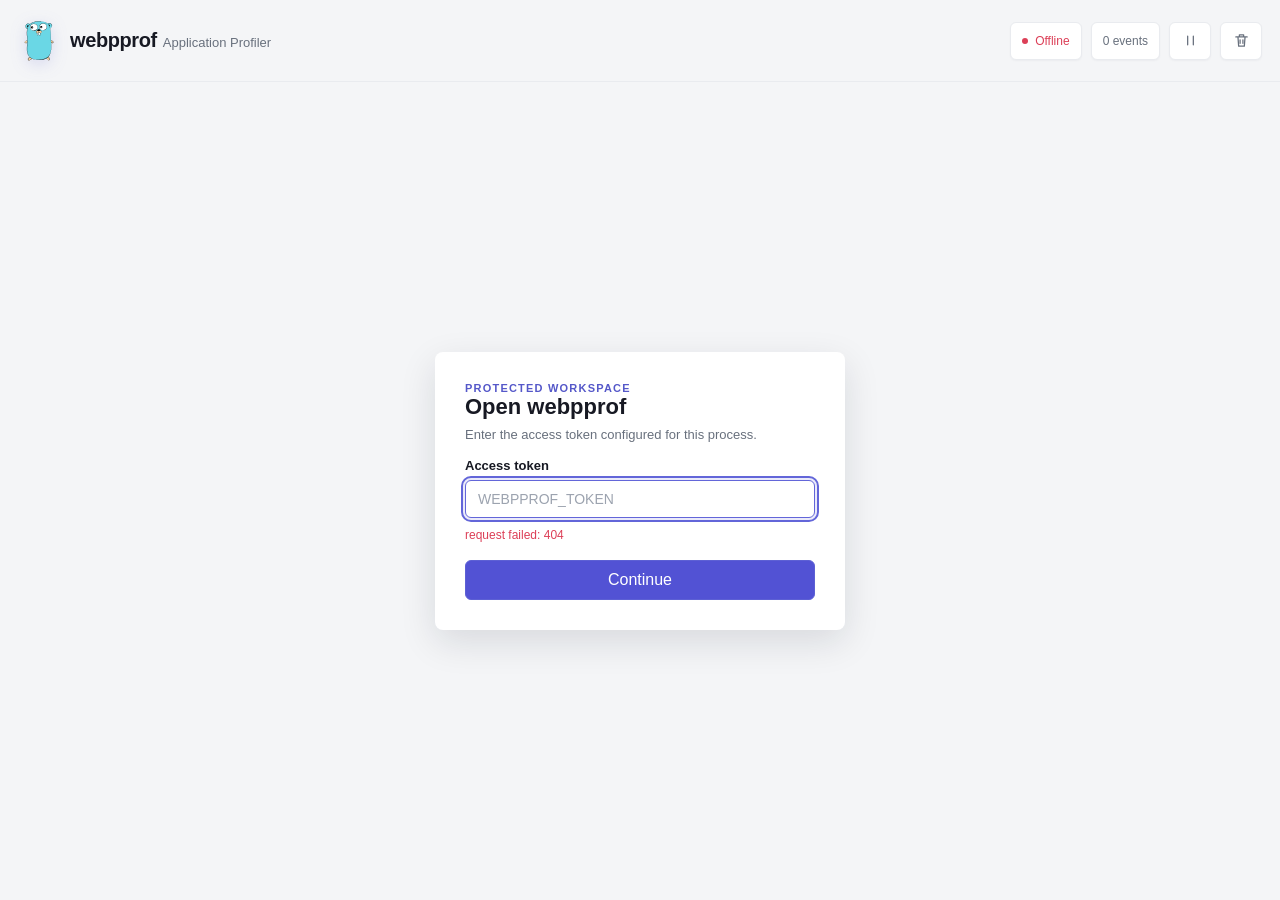
==== ui/index.html @ 7e7b3b64 "Release initial webpprof module" ====
<!doctype html>
<html lang="en">
<head>
  <meta charset="utf-8">
  <meta name="viewport" content="width=device-width, initial-scale=1">
  <meta name="color-scheme" content="light">
  <title>webpprof</title>
  <link rel="stylesheet" href="app.css">
  <link rel="stylesheet" href="theme.css">
  <link rel="stylesheet" href="details.css">
</head>
<body>
  <main class="shell">
    <header class="topbar">
      <div class="brand">
        <img class="brand-logo" src="logo.svg" alt="">
        <div><h1>webpprof</h1><p>Application Profiler</p></div>
      </div>
      <div class="status-group">
        <span id="socket-status" class="status offline" aria-live="polite">Offline</span>
        <span id="event-count" class="metric" aria-live="polite">0 events</span>
        <button id="pause" class="icon-button" type="button" title="Pause recording" aria-label="Pause recording"><svg viewBox="0 0 24 24" aria-hidden="true"><path d="M8 6v12M16 6v12"/></svg><span class="sr-only">Pause recording</span></button>
        <button id="clear" class="icon-button danger" type="button" title="Clear entries" aria-label="Clear entries"><svg viewBox="0 0 24 24" aria-hidden="true"><path d="M4 7h16M9 7V4h6v3M7 7l1 13h8l1-13M10 11v5M14 11v5"/></svg><span class="sr-only">Clear entries</span></button>
      </div>
    </header>
    <section id="login" class="login hidden">
      <form id="login-form" class="login-card">
        <div><p class="eyebrow">Protected workspace</p><h2>Open webpprof</h2><p class="login-copy">Enter the access token configured for this process.</p></div>
        <label for="token">Access token</label>
        <input id="token" type="password" autocomplete="current-password" placeholder="WEBPPROF_TOKEN" required>
        <p id="login-error" class="form-error"></p>
        <button class="button" type="submit">Continue</button>
      </form>
    </section>
    <section id="workspace" class="workspace hidden">
      <aside class="sidebar">
        <nav id="kinds" class="kind-nav" aria-label="Event types"></nav>
        <div class="sidebar-note"><strong>In-memory</strong><span>Events disappear when this process stops.</span></div>
      </aside>
      <section class="main-workspace">
        <section id="dashboard-screen" class="dashboard-screen"></section>
        <section id="index-screen" class="index-screen">
          <section class="list-panel telescope-list-card">
            <div class="card-toolbar toolbar">
              <h2 id="screen-title">Requests</h2>
              <div class="search-wrap"><span aria-hidden="true"></span><input id="search" type="search" aria-label="Search profiler events" placeholder="Search entries…"></div>
              <label id="method-filter"><span>Method</span><select id="method"><option value="">All</option><option value="GET">GET</option><option value="POST">POST</option><option value="PUT">PUT</option><option value="PATCH">PATCH</option><option value="DELETE">DELETE</option><option value="HEAD">HEAD</option><option value="OPTIONS">OPTIONS</option><option value="CONNECT">CONNECT</option><option value="TRACE">TRACE</option></select></label>
              <label id="level-filter" class="hidden"><span>Level</span><select id="level"><option value="">All</option><option value="trace">TRACE</option><option value="debug">DEBUG</option><option value="info">INFO</option><option value="warn">WARN</option><option value="error">ERROR</option><option value="dpanic">DPANIC</option><option value="panic">PANIC</option><option value="fatal">FATAL</option></select></label>
              <label id="duration-filter"><span>Duration</span><select id="duration"><option value="0">All</option><option value="1">≥ 1 ms</option><option value="10">≥ 10 ms</option><option value="100">≥ 100 ms</option><option value="500">≥ 500 ms</option></select></label>
            </div>
            <div class="list-heading"><span>Verb</span><span>Path</span><span>Status</span><span>Duration</span><span>Happened</span><span></span></div>
            <div id="events" class="events"></div>
            <div id="empty" class="empty">Waiting for matching events…</div>
          </section>
        </section>
        <section id="detail-screen" class="detail-screen hidden">
          <div class="preview-navigation"><button id="back" class="back-button" type="button"><span aria-hidden="true">←</span> Back to requests</button></div>
          <div id="detail" class="detail"><div class="detail-empty"><span class="empty-mark">⌁</span><strong>No event selected</strong></div></div>
        </section>
      </section>
    </section>
  </main>
  <script src="app.js" defer></script>
</body>
</html>
---- ui/app.css ----
*{box-sizing:border-box}html{min-width:320px}body{margin:0;min-height:100vh}button,input,select{font:inherit}.hidden{display:none!important}.sr-only{position:absolute;width:1px;height:1px;padding:0;margin:-1px;overflow:hidden;clip:rect(0,0,0,0);white-space:nowrap;border:0}.shell{min-height:100vh}.topbar{display:flex;align-items:center;justify-content:space-between;gap:24px}.brand,.status-group,.toolbar,.section-heading,.event-card header,.card-status{display:flex;align-items:center}.workspace{display:grid}.sidebar{min-width:0}.kind-nav{display:grid}.nav-item{display:grid;grid-template-columns:22px 1fr auto;align-items:center}.main-workspace,.list-panel,.detail,.event-main{min-width:0}.toolbar{justify-content:space-between}.search-wrap{position:relative}.search-wrap input{width:100%}.list-heading,.event-row{display:grid;grid-template-columns:70px minmax(0,1fr) 82px 100px 100px 24px;align-items:center}.event-row{width:100%;overflow:hidden;text-align:left}.event-title,.event-subtitle{display:block;overflow:hidden;text-overflow:ellipsis;white-space:nowrap}.facts{display:grid;grid-template-columns:180px minmax(0,1fr)}.facts dd{min-width:0;margin:0;overflow-wrap:anywhere}.table-wrap{max-width:100%;overflow-x:auto;overflow-y:hidden}.headers{width:100%;border-collapse:collapse}.card-tabs{display:flex;overflow-x:auto}.event-card header{justify-content:space-between}.card-facts{display:flex;flex-wrap:wrap}.timeline-row{display:grid;grid-template-columns:24px minmax(0,1fr) auto;width:100%;text-align:left}.timeline-copy strong,.timeline-copy small{display:block}.detail-empty{display:grid;place-items:center}.login{display:grid;place-items:center}.telescope-stack{display:grid;gap:26px}@media(max-width:900px){.workspace{grid-template-columns:1fr!important}.sidebar{display:none!important}.main-workspace{padding:20px!important}.topbar{padding-inline:16px!important}}@media(max-width:720px){.topbar{align-items:center}.status-group .metric{display:none}.main-workspace{padding:12px!important}.list-heading,.event-row{grid-template-columns:76px minmax(0,1fr) 112px 22px}.list-heading span:nth-child(4),.list-heading span:nth-child(5),.event-row>.duration,.event-row>.event-time{display:none}.toolbar{align-items:stretch;flex-direction:column}.search-wrap{max-width:none!important}.facts{grid-template-columns:112px minmax(0,1fr)}.card-tabs{padding-inline:4px}}
---- ui/theme.css ----
:root{color-scheme:light;--background:#f4f5f7;--surface:#ffffff;--surface-soft:#f3f4f6;--surface-hover:#f8fafc;--border:#e0e3e8;--border-soft:#e9ebef;--foreground:#171923;--muted:#68707d;--subtle:#9298a2;--accent:#6366d9;--accent-soft:#ededff;--green:#149766;--green-soft:#dcfce7;--amber:#b7791f;--amber-soft:#fef3c7;--red:#dc3f57;--red-soft:#ffe4e8;--blue:#3979d9;--code:#292d3e;--sidebar:220px}
body{background:var(--background);color:var(--foreground);font-family:Figtree,"SF Pro Text",Inter,"Helvetica Neue",Arial,sans-serif;font-size:16px;-webkit-font-smoothing:antialiased}.shell{background:var(--background)}button,input,select{color:inherit}.topbar{height:82px;padding:0 18px;border-bottom:1px solid var(--border-soft);background:var(--background);position:sticky;top:0;z-index:20}.brand{gap:10px}.brand-logo{display:block;width:42px;height:42px;filter:drop-shadow(0 4px 8px #4f52c82b)}.brand h1{margin:0;font-size:20px;font-weight:650;letter-spacing:-.02em}.brand p{display:inline;margin:0 0 0 6px;color:var(--muted);font-size:13px}.brand div{display:flex;align-items:baseline}.status-group{gap:9px}.status,.metric,.icon-button{height:38px;border:1px solid var(--border-soft);border-radius:6px;background:var(--surface);color:var(--muted);font-size:12px;box-shadow:0 1px 2px #1118270a}.status,.metric{display:inline-flex;align-items:center;padding:0 11px}.status:before{display:inline-block;width:6px;height:6px;margin-right:7px;border-radius:50%;background:currentColor;content:""}.status.online{color:var(--green)}.status.offline{color:var(--red)}.icon-button{display:grid;width:42px;place-items:center;padding:0;cursor:pointer;transition:background 120ms,color 120ms}.icon-button svg{width:17px;height:17px;fill:none;stroke:currentColor;stroke-width:1.8;stroke-linecap:round;stroke-linejoin:round}.icon-button:hover,.icon-button.active{background:#eceef2;color:var(--foreground)}.icon-button.danger:hover{background:var(--red-soft);color:var(--red)}.icon-button:focus-visible,.nav-item:focus-visible,.event-row:focus-visible,.card-tab:focus-visible,.timeline-row:focus-visible,.back-button:focus-visible,input:focus-visible,select:focus-visible{outline:2px solid var(--accent);outline-offset:2px}
.workspace{grid-template-columns:var(--sidebar) minmax(0,1fr);min-height:calc(100vh - 82px);padding:22px 16px 44px 14px}.sidebar{display:flex;flex-direction:column;padding:0 14px 0 0}.kind-nav{gap:4px}.nav-item{gap:10px;width:100%;min-height:42px;padding:8px 13px;border:0;border-radius:6px;background:transparent;color:var(--muted);font-size:15px;text-align:left;cursor:pointer;transition:background 100ms,color 100ms}.nav-item:hover{background:#ebecef;color:var(--foreground)}.nav-item.active{background:#e7e7ec;color:#5154c9}.nav-icon{width:19px;height:19px;fill:none;stroke:#9ba1ab;stroke-width:1.7;stroke-linecap:round;stroke-linejoin:round}.nav-item.active .nav-icon{stroke:#5f62d4}.nav-count{color:#9298a2;font:11px "SFMono-Regular",Consolas,monospace}.sidebar-note{display:grid;gap:4px;margin-top:auto;padding:12px;border:1px solid var(--border-soft);border-radius:6px;background:var(--surface);font-size:11px;box-shadow:0 1px 2px #1118270a}.sidebar-note strong{color:var(--foreground);font-weight:600}.sidebar-note span{color:var(--muted);line-height:1.5}.main-workspace{width:100%;padding:0}.telescope-list-card,.detail-section,.event-card{border:0;border-radius:7px;background:var(--surface);box-shadow:0 4px 6px -1px #11182712,0 2px 4px -2px #11182712;overflow:hidden}.card-toolbar{min-height:62px;padding:11px 18px;border-bottom:1px solid var(--border);background:var(--surface)}.toolbar{gap:13px}.toolbar h2{min-width:140px;margin:0;font-size:16px;font-weight:600}.search-wrap{width:min(330px,34vw);margin-left:auto}.search-wrap>span{position:absolute;top:50%;left:13px;width:12px;height:12px;border:1.5px solid var(--muted);border-radius:50%;transform:translateY(-55%)}.search-wrap>span:after{position:absolute;right:-4px;bottom:-3px;width:5px;height:1.5px;background:var(--muted);transform:rotate(45deg);content:""}.search-wrap input{padding-left:35px}input,select{height:38px;border:1px solid var(--border);border-radius:999px;background:#fff;padding:7px 12px;outline:0;font-size:14px;transition:border-color 120ms,box-shadow 120ms}input::placeholder{color:#9ca3af}input:focus,select:focus{border-color:var(--accent);box-shadow:0 0 0 3px #6366d922}.toolbar label{display:flex;align-items:center;gap:8px;color:var(--muted);font-size:13px}.toolbar select{min-width:92px;border-radius:6px;color:var(--foreground)}.list-panel{overflow:hidden}.list-heading{min-height:40px;padding:8px 20px;background:var(--surface-soft);color:#555d69;font-size:13px;font-weight:600}.event-row{min-height:58px;padding:8px 20px;border:0;border-top:1px solid var(--border-soft);background:var(--surface);color:var(--muted);cursor:pointer;font-size:14px;transition:background 100ms}.event-row:hover{background:var(--surface-hover)}.event-main{padding-right:12px}.event-title{color:var(--foreground);font-size:15px;font-weight:500}.event-subtitle{margin-top:3px;color:#8a919c;font:11px "SFMono-Regular",Consolas,monospace}.event-time{color:var(--muted);white-space:nowrap}.duration{color:#4f5661;white-space:nowrap}.row-arrow{display:grid;width:18px;height:18px;place-items:center;border-radius:50%;background:#dfe2e7;color:#818894;font-size:16px;line-height:1}.method{display:inline-flex;width:max-content;border-radius:4px;padding:3px 6px;background:#e5e7eb;color:#555d68;font:11px "SFMono-Regular",Consolas,monospace;font-weight:700;text-transform:uppercase}.method-post{background:#dbeafe;color:#3468bd}.method-put,.method-patch{background:#fef3c7;color:#9a651b}.method-delete{background:#ffe4e8;color:#c9344b}.state{display:inline-flex;width:max-content;border-radius:4px;padding:3px 7px;background:#e5e7eb;color:#555d68;font:12px "SFMono-Regular",Consolas,monospace;font-weight:700}.state.ok{background:var(--green-soft);color:#12815a}.state.error{background:var(--red-soft);color:#c9344b}.state.warning{background:var(--amber-soft);color:#9a651b}.empty{padding:60px 20px;border-top:1px solid var(--border-soft);color:var(--muted);font-size:14px;text-align:center}
.preview-navigation{margin:0 0 12px}.back-button{display:inline-flex;align-items:center;gap:7px;padding:5px 0;border:0;background:transparent;color:#5558c9;font-size:14px;cursor:pointer}.back-button:hover{color:#373aab}.detail-body{padding:0}.detail-section+.detail-section{margin-top:0}.section-heading{justify-content:space-between;min-height:60px;padding:14px 20px;border-bottom:1px solid var(--border);background:var(--surface)}.section-heading h3,.event-card h3{margin:0;font-size:16px;font-weight:600}.section-heading span{max-width:70%;overflow:hidden;color:#8a919c;font:11px "SFMono-Regular",Consolas,monospace;text-overflow:ellipsis;white-space:nowrap}.facts{gap:0;margin:0;padding:7px 0;background:var(--surface-soft);font-size:15px}.facts dt,.facts dd{padding:10px 20px}.facts dt{color:var(--muted)}.facts dd{color:var(--foreground)}.facts .method,.facts .state{vertical-align:middle}.card-tabs{gap:0;min-height:49px;padding:0 10px;border-bottom:1px solid var(--border);background:var(--surface)}.card-tab{min-height:49px;padding:10px 11px;border:0;border-bottom:2px solid transparent;background:transparent;color:#555d68;font-size:14px;cursor:pointer;white-space:nowrap}.card-tab:hover{color:var(--foreground)}.card-tab.active{border-bottom-color:var(--accent);color:#4f52c2}.card-tab span{color:inherit}.card-panel{min-height:96px;background:var(--code)}.card-panel>pre,.detail-section>pre{margin:0;overflow:auto;padding:20px;background:var(--code);color:#f2f3f5;font:13px/1.75 "SFMono-Regular",Consolas,monospace;white-space:pre-wrap;word-break:break-word}.card-panel>.table-wrap{background:var(--surface-soft)}.panel-empty{display:grid;min-height:96px;place-items:center;padding:24px;background:#f8f9fb;color:var(--muted);font-size:14px}.truncated-strip{padding:7px 20px;background:var(--amber-soft);color:#946118;font-size:12px}.headers th,.headers td{padding:11px 20px;border-bottom:1px solid var(--border-soft);font:13px "SFMono-Regular",Consolas,monospace;text-align:left;vertical-align:top}.headers tr:last-child th,.headers tr:last-child td{border-bottom:0}.headers th{width:30%;color:var(--muted);font-weight:500}.headers td{color:var(--foreground);overflow-wrap:anywhere}.event-cards{display:grid;background:var(--surface)}.event-card{border-radius:0;box-shadow:none}.event-card+.event-card{border-top:1px solid var(--border-soft)}.event-card header{gap:14px;padding:14px 20px;background:var(--surface)}.event-card h3{margin-top:4px;overflow-wrap:anywhere}.event-kind-label{color:#8a919c;font-size:11px;font-weight:700;letter-spacing:.08em;text-transform:uppercase}.card-status{gap:9px}.event-card>pre{margin:0;padding:18px 20px;background:var(--code);color:#f3f4f6;font:13px/1.7 "SFMono-Regular",Consolas,monospace;white-space:pre-wrap;word-break:break-word}.card-facts{gap:12px;padding:11px 20px;border-top:1px solid var(--border-soft);color:var(--muted);font-size:12px}.card-facts span{padding-right:12px;border-right:1px solid var(--border)}.card-facts span:last-child{border-right:0}.card-facts strong{margin-left:4px;color:var(--foreground);font-family:"SFMono-Regular",Consolas,monospace;font-weight:500}.compact-facts{margin:0;border:0;border-radius:0}.danger-block{margin:14px 20px;border:1px solid #f0a7b2;border-radius:5px;background:var(--red-soft);padding:12px;color:#bd2f45;font:12px/1.5 "SFMono-Regular",Consolas,monospace}.timeline{padding:4px 20px;background:var(--surface)}.timeline-row{gap:9px;min-height:60px;padding:9px 0;border:0;border-bottom:1px solid var(--border-soft);background:transparent;color:inherit;cursor:pointer}.timeline-row:last-child{border-bottom:0}.timeline-row:hover{background:#f8fafc}.timeline-rail{position:relative}.timeline-rail:after{position:absolute;top:21px;bottom:-30px;left:7px;width:1px;background:#d4d8df;content:""}.timeline-row:last-child .timeline-rail:after{display:none}.timeline-rail i{position:relative;z-index:1;display:block;width:15px;height:15px;border:4px solid var(--surface);border-radius:50%;background:var(--muted);box-shadow:0 0 0 1px #c8cdd5}.timeline-rail i[data-kind=request]{background:#7275dd}.timeline-rail i[data-kind=query]{background:#4a83dd}.timeline-rail i[data-kind=cache]{background:#24a673}.timeline-copy strong{font-size:14px;font-weight:550}.timeline-copy small{margin-top:4px;color:var(--muted);font:11px "SFMono-Regular",Consolas,monospace}.detail-empty{align-content:center;gap:8px;min-height:400px;padding:60px 20px;color:var(--muted);font-size:13px;text-align:center}.detail-empty strong{font-size:14px}.empty-mark{display:grid;width:36px;height:36px;place-items:center;border:1px solid var(--border);border-radius:6px;background:var(--surface);font-size:20px}
.sql code{font:inherit}.sql-keyword{color:#7bd88f;font-weight:650}.sql-string{color:#f5c875}.sql-number{color:#d7a6ff}.sql-identifier{color:#89c7ff}.sql-comment{color:#8a93a8;font-style:italic}.sql-operator{color:#f0f2f8}.query-tabs{align-items:center}.query-tabs>.card-tab{cursor:default}.copy-button{display:grid;width:36px;height:36px;margin-left:auto;place-items:center;align-self:center;border:0;border-radius:6px;background:transparent;color:#7478db;cursor:pointer}.copy-button:hover{background:#f0f1f5}.copy-button svg{width:18px;height:18px;fill:none;stroke:currentColor;stroke-width:1.7;stroke-linecap:round;stroke-linejoin:round}.copy-button span{display:none;font-size:11px}.copy-button.copied{display:flex;width:auto;gap:6px;padding:0 9px;background:#e8f8ef;color:#13835a}.copy-button.copied span{display:inline}.inline-link{padding:0;border:0;background:transparent;color:#5558c9;font:inherit;cursor:pointer}.inline-link:hover{text-decoration:underline}.login{min-height:calc(100vh - 82px);padding:24px}.login-card{display:grid;gap:16px;width:min(410px,100%);padding:30px;border-radius:8px;background:var(--surface);box-shadow:0 12px 36px #1118271f}.login-card h2{margin:0;font-size:22px}.eyebrow{margin:0;color:#5558c9;font-size:11px;font-weight:700;letter-spacing:.11em;text-transform:uppercase}.login-copy{margin:7px 0 0;color:var(--muted);font-size:13px}.login-card label{margin-bottom:-9px;color:var(--foreground);font-size:13px;font-weight:600}.login-card input{width:100%;border-radius:6px}.login-card>.button{width:100%;min-height:40px;border:1px solid #5d60d4;border-radius:6px;background:#5252d4;color:#fff;cursor:pointer}.form-error{min-height:16px;margin:-6px 0 0;color:var(--red);font-size:12px}@media(max-width:900px){.topbar{height:68px}.workspace{min-height:calc(100vh - 68px);padding:18px 12px}.brand p{display:none}}@media(max-width:720px){.status-group{gap:5px}.status,.icon-button{height:34px}.icon-button{width:36px}.toolbar label{justify-content:space-between}.toolbar h2{min-width:0}.search-wrap{width:100%;margin-left:0}.facts dt,.facts dd,.headers th,.headers td{padding-inline:14px}.card-tab{padding-inline:9px}.section-heading{padding-inline:14px}.brand h1{font-size:17px}.event-row,.list-heading{padding-inline:12px}.event-title{font-size:13px}.method{font-size:10px}}@media(prefers-reduced-motion:no-preference){.index-screen,.detail-screen{animation:screen-in 150ms ease-out both}@keyframes screen-in{from{opacity:.5;transform:translateY(2px)}to{opacity:1;transform:none}}}
---- ui/details.css ----
.inline-code {
  border-radius: 4px;
  background: #e7e9ee;
  padding: 3px 6px;
  color: #303642;
  font: 13px "SFMono-Regular", Consolas, monospace;
}

.tag-list {
  display: flex;
  flex-wrap: wrap;
  gap: 6px;
}

.tag-list span {
  border-radius: 4px;
  background: #e2e8ff;
  padding: 3px 7px;
  color: #4b50bd;
  font-size: 12px;
  font-weight: 600;
}

.value-truncated {
  align-self: center;
  margin-left: auto;
  border-radius: 999px;
  background: #fef3c7;
  padding: 4px 8px;
  color: #946118;
  font-size: 11px;
  text-transform: uppercase;
}

.sidebar {
  position: sticky;
  top: 104px;
  align-self: start;
  height: calc(100vh - 160px);
}

.workspace {
  width: min(100%, 1500px);
  margin-inline: auto;
}

.topbar {
  padding-inline: max(18px, calc((100vw - 1500px) / 2 + 18px));
}

.kind-nav {
  overflow-y: auto;
  padding-right: 2px;
  scrollbar-gutter: stable;
}

.nav-count {
  display: inline-flex;
  min-width: 24px;
  min-height: 20px;
  align-items: center;
  justify-content: center;
  border: 1px solid #d9dce2;
  border-radius: 999px;
  background: #e5e7eb;
  padding: 2px 7px;
  color: #59616d;
  font-size: 11px;
  font-weight: 650;
  line-height: 1;
}

.nav-count.empty {
  background: #f0f1f3;
  color: #a0a6af;
  font-weight: 550;
}

.nav-item.active .nav-count {
  border-color: #cfd0f2;
  background: #dfe0fa;
  color: #4f52bd;
}

.relation-list {
  background: #fff;
}

.relation-heading,
.relation-row {
  display: grid;
  grid-template-columns: minmax(0, 1fr) 112px 34px;
  align-items: center;
  gap: 14px;
}

.relation-heading.with-status,
.relation-list.with-status .relation-heading,
.relation-row.with-status {
  grid-template-columns: minmax(0, 1fr) 96px 112px 34px;
}

.relation-heading {
  min-height: 64px;
  padding: 10px 18px;
  border-bottom: 1px solid #dfe2e7;
  background: #f4f5f7;
}

.relation-heading > div {
  display: grid;
  gap: 3px;
}

.relation-heading strong {
  color: #363c47;
  font-size: 12px;
  font-weight: 650;
}

.relation-heading small {
  color: #858c97;
  font-size: 10px;
  line-height: 1.35;
}

.relation-heading-status,
.relation-heading-duration {
  text-align: right;
}

.relation-row {
  width: 100%;
  min-height: 62px;
  padding: 8px 18px;
  border: 0;
  border-bottom: 1px solid #e8eaee;
  background: #fff;
  color: inherit;
  text-align: left;
  cursor: pointer;
  transition: background 100ms;
}

.relation-row:last-child {
  border-bottom: 0;
}

.relation-row:hover {
  background: #f8f9fb;
}

.relation-row:focus-visible {
  position: relative;
  z-index: 1;
  outline: 2px solid #6366d9;
  outline-offset: -2px;
}

.entity-preview {
  display: grid;
  min-width: 0;
  gap: 4px;
}

.entity-preview code,
.entity-preview strong {
  display: block;
  overflow: hidden;
  color: #323842;
  font-size: 12px;
  font-weight: 540;
  line-height: 1.4;
  text-overflow: ellipsis;
  white-space: nowrap;
}

.entity-preview code {
  color: #b44371;
  font-family: "SFMono-Regular", Consolas, monospace;
}

.entity-preview small {
  overflow: hidden;
  color: #9399a3;
  font: 9px "SFMono-Regular", Consolas, monospace;
  text-overflow: ellipsis;
  white-space: nowrap;
}

pre code {
  font: inherit;
}

.json-key {
  color: #89c7ff;
}

.json-string {
  color: #9ee493;
}

.json-number {
  color: #d7a6ff;
}

.json-boolean {
  color: #f5c875;
  font-weight: 650;
}

.json-null {
  color: #f08c9d;
  font-style: italic;
}

.json-punctuation {
  color: #aab2c5;
}

.relation-result,
.relation-duration {
  justify-self: end;
}

.relation-duration {
  color: #68707d;
  font: 11px "SFMono-Regular", Consolas, monospace;
  white-space: nowrap;
}

.relation-action {
  display: grid;
  width: 24px;
  height: 24px;
  place-items: center;
  justify-self: end;
  border-radius: 50%;
  color: #b7bcc4;
  transition: background 100ms, color 100ms, transform 100ms;
}

.relation-action svg,
.entity-reference svg {
  width: 20px;
  height: 20px;
  fill: currentColor;
}

.relation-row:hover .relation-action {
  background: #e8e9fb;
  color: #5b5ecb;
  transform: translateX(1px);
}

.entity-reference {
  display: inline-grid;
  grid-template-columns: auto minmax(0, 1fr) 24px;
  min-width: min(420px, 100%);
  align-items: center;
  gap: 10px;
  padding: 7px 9px;
  border: 1px solid #dfe2e7;
  border-radius: 6px;
  background: #fff;
  color: #343a45;
  text-align: left;
  cursor: pointer;
  box-shadow: 0 1px 2px #11182708;
}

.entity-reference:hover {
  border-color: #c9caed;
  background: #f7f7fc;
}

.entity-reference > span:nth-child(2) {
  display: grid;
  min-width: 0;
  gap: 2px;
}

.entity-reference strong,
.entity-reference small {
  overflow: hidden;
  text-overflow: ellipsis;
  white-space: nowrap;
}

.entity-reference strong {
  color: #3d4350;
  font-size: 12px;
  font-weight: 570;
}

.entity-reference small {
  color: #8f96a0;
  font-size: 9px;
}

.entity-reference svg {
  color: #7073d5;
}

.entity-message-grid {
  display: grid;
  grid-template-columns: minmax(0, 1fr) minmax(0, 1fr);
  background: #f6f7f9;
}

.entity-message-grid > div {
  min-width: 0;
}

.entity-message-grid > div + div {
  border-left: 1px solid #e0e3e8;
}

.entity-message-grid > div > span {
  display: block;
  padding: 10px 15px;
  border-bottom: 1px solid #e0e3e8;
  background: #fff;
  color: #697180;
  font-size: 11px;
  font-weight: 600;
}

.entity-message-grid .card-panel,
.entity-message-grid .panel-empty {
  min-height: 150px;
}

.list-heading,
.event-row {
  grid-template-columns: 92px minmax(0, 1fr) 132px 100px 100px 24px;
  column-gap: 12px;
}

@media (max-width: 720px) {
  .list-heading,
  .event-row {
    grid-template-columns: 76px minmax(0, 1fr) 112px 22px;
    column-gap: 8px;
  }

  .relation-heading,
  .relation-row,
  .relation-heading.with-status,
  .relation-list.with-status .relation-heading,
  .relation-row.with-status {
    grid-template-columns: minmax(0, 1fr) 78px 28px;
    gap: 8px;
    padding-inline: 12px;
  }

  .relation-heading-status,
  .relation-result {
    display: none;
  }

  .entity-message-grid {
    grid-template-columns: 1fr;
  }

  .entity-message-grid > div + div {
    border-top: 1px solid #e0e3e8;
    border-left: 0;
  }
}

.dashboard-screen {
  min-width: 0;
}

.dashboard-heading {
  display: flex;
  min-height: 64px;
  align-items: center;
  justify-content: space-between;
  gap: 24px;
  margin-bottom: 14px;
  padding: 0 2px;
}

.dashboard-heading h2 {
  margin: 0 0 4px;
  color: #171923;
  font-size: 18px;
  font-weight: 600;
}

.dashboard-heading p {
  margin: 0;
  color: #7b828d;
  font-size: 13px;
}

.dashboard-window {
  display: grid;
  grid-template-columns: auto auto;
  align-items: center;
  column-gap: 8px;
  row-gap: 2px;
  color: #606773;
  font-size: 12px;
  text-align: right;
}

.dashboard-window strong {
  color: #303642;
  font-size: 12px;
  font-weight: 550;
}

.dashboard-window > span:last-child {
  grid-column: 1 / -1;
  color: #9298a2;
  font: 10px "SFMono-Regular", Consolas, monospace;
}

.live-pulse {
  width: 7px;
  height: 7px;
  border-radius: 50%;
  background: #17a36d;
  box-shadow: 0 0 0 4px #dcfce7;
}

.dashboard-metrics {
  display: grid;
  grid-template-columns: repeat(2, minmax(0, 1fr));
  gap: 12px;
  margin-bottom: 16px;
}

.dashboard-metric {
  display: grid;
  grid-template-columns: minmax(150px, 0.8fr) minmax(140px, 1.2fr);
  grid-template-rows: minmax(86px, 1fr) auto;
  min-width: 0;
  min-height: 124px;
  overflow: hidden;
  border: 0;
  border-radius: 7px;
  background: #fff;
  box-shadow: 0 4px 6px -1px #11182712, 0 2px 4px -2px #11182712;
}

.dashboard-metric > header {
  display: grid;
  grid-column: 1;
  grid-row: 1;
  align-content: center;
  gap: 6px;
  padding: 15px 8px 13px 17px;
}

.dashboard-metric > header > span {
  color: #697180;
  font-size: 12px;
  font-weight: 550;
}

.dashboard-metric > header > strong {
  color: #171923;
  font-size: 24px;
  font-weight: 600;
  letter-spacing: -0.025em;
  line-height: 1.1;
}

.dashboard-metric > footer {
  overflow: hidden;
  grid-column: 1 / -1;
  grid-row: 2;
  padding: 9px 17px;
  border-top: 1px solid #eef0f3;
  background: #fafbfc;
  color: #9298a2;
  font: 10px "SFMono-Regular", Consolas, monospace;
  text-overflow: ellipsis;
  white-space: nowrap;
}

.dashboard-metric-chart {
  display: grid;
  grid-column: 2;
  grid-row: 1;
  min-width: 0;
  align-items: center;
  justify-items: end;
  padding: 12px 17px 8px 4px;
}

.dashboard-metric-chart .sparkline {
  display: block;
  width: 100%;
  max-width: 180px;
  height: 68px;
  margin-left: auto;
}

.dashboard-charts {
  display: grid;
  grid-template-columns: repeat(2, minmax(0, 1fr));
  gap: 16px;
}

.mix-panel,
.queue-panel,
.slow-panel {
  grid-column: 1 / -1;
}

.dashboard-panel {
  min-width: 0;
  overflow: hidden;
  border: 0;
  border-radius: 7px;
  background: #fff;
  box-shadow: 0 4px 6px -1px #11182712, 0 2px 4px -2px #11182712;
}

.dashboard-panel > header {
  display: flex;
  min-height: 67px;
  align-items: center;
  justify-content: space-between;
  gap: 16px;
  padding: 12px 17px;
  border-bottom: 1px solid #e9ebef;
}

.dashboard-panel > header > div {
  display: grid;
  gap: 3px;
}

.dashboard-panel > header h3 {
  margin: 0;
  color: #252a34;
  font-size: 14px;
  font-weight: 600;
}

.dashboard-panel > header > div > span,
.dashboard-panel > header > small {
  color: #9298a2;
  font-size: 10px;
  font-weight: 400;
  white-space: nowrap;
}

.dashboard-panel > header > small {
  font-family: "SFMono-Regular", Consolas, monospace;
}

.mix-list {
  display: grid;
  grid-template-columns: repeat(2, minmax(0, 1fr));
  gap: 13px;
  align-content: center;
  padding: 17px 20px;
}

.mix-row {
  display: grid;
  grid-template-columns: 86px minmax(0, 1fr) 28px;
  align-items: center;
  gap: 10px;
  color: #697180;
  font-size: 11px;
}

.mix-row progress {
  width: 100%;
  height: 7px;
  overflow: hidden;
  border: 0;
  border-radius: 999px;
  background: #eceef2;
  appearance: none;
}

.mix-row progress::-webkit-progress-bar {
  border-radius: 999px;
  background: #eceef2;
}

.mix-row progress::-webkit-progress-value {
  border-radius: 999px;
  background: #7779cf;
}

.mix-row progress::-moz-progress-bar {
  border-radius: 999px;
  background: #7779cf;
}

.mix-row strong {
  color: #454c58;
  font: 11px "SFMono-Regular", Consolas, monospace;
  text-align: right;
}

.queue-overview {
  display: grid;
  grid-template-columns: repeat(4, minmax(0, 1fr));
  border-bottom: 1px solid #e9ebef;
  background: #fafbfc;
}

.queue-overview > div {
  display: grid;
  gap: 3px;
  padding: 13px 17px;
}

.queue-overview > div + div {
  border-left: 1px solid #e9ebef;
}

.queue-overview span {
  color: #9298a2;
  font-size: 10px;
}

.queue-overview strong {
  color: #343a45;
  font: 16px "SFMono-Regular", Consolas, monospace;
  font-weight: 600;
}

.queue-table {
  overflow-x: auto;
}

.queue-heading,
.queue-row {
  display: grid;
  grid-template-columns: minmax(170px, 1fr) 76px 76px 76px 88px 70px 92px;
  min-width: 720px;
  align-items: center;
  gap: 8px;
  padding: 0 17px;
}

.queue-heading {
  min-height: 34px;
  border-bottom: 1px solid #e9ebef;
  color: #9298a2;
  font-size: 9px;
  font-weight: 560;
  text-transform: uppercase;
}

.queue-heading span:not(:first-child) {
  text-align: right;
}

.queue-heading span:last-child {
  text-align: center;
}

.queue-row {
  min-height: 49px;
  border-bottom: 1px solid #eef0f3;
}

.queue-row:last-child {
  border-bottom: 0;
}

.queue-name {
  min-width: 0;
}

.queue-name strong,
.queue-name small {
  display: block;
  overflow: hidden;
  text-overflow: ellipsis;
  white-space: nowrap;
}

.queue-name strong {
  color: #343a45;
  font-size: 11px;
  font-weight: 580;
}

.queue-name small {
  margin-top: 3px;
  color: #9aa0a9;
  font: 9px "SFMono-Regular", Consolas, monospace;
}

.queue-row > b {
  color: #59616d;
  font: 10px "SFMono-Regular", Consolas, monospace;
  font-weight: 400;
  text-align: right;
}

.queue-row .queue-failed,
.queue-overview .queue-failed {
  color: #ba4a52;
}

.queue-state {
  justify-self: end;
  min-width: 72px;
  border: 1px solid transparent;
  border-radius: 999px;
  padding: 3px 7px;
  font-size: 9px;
  font-weight: 600;
  text-align: center;
}

.queue-state.healthy {
  border-color: #cfe4d7;
  background: #f0f8f3;
  color: #447459;
}

.queue-state.warning {
  border-color: #ead9af;
  background: #fff9e9;
  color: #8b6d24;
}

.queue-state.danger {
  border-color: #eccdd0;
  background: #fff3f3;
  color: #a7474f;
}

.queue-empty {
  min-height: 132px;
}

.slow-list {
  display: grid;
}

.slow-row {
  display: grid;
  grid-template-columns: 54px minmax(0, 1fr) auto 18px;
  min-height: 55px;
  align-items: center;
  gap: 9px;
  padding: 8px 15px;
  border: 0;
  border-bottom: 1px solid #eef0f3;
  background: #fff;
  text-align: left;
  cursor: pointer;
}

.slow-row:last-child {
  border-bottom: 0;
}

.slow-row:hover {
  background: #f8fafc;
}

.slow-kind {
  overflow: hidden;
  border-radius: 4px;
  background: #e9eaee;
  padding: 3px 5px;
  color: #59616d;
  font: 9px "SFMono-Regular", Consolas, monospace;
  text-align: center;
  text-overflow: ellipsis;
  text-transform: uppercase;
}

.slow-row > span:nth-child(2) {
  min-width: 0;
}

.slow-row > span:nth-child(2) strong,
.slow-row > span:nth-child(2) small {
  display: block;
  overflow: hidden;
  text-overflow: ellipsis;
  white-space: nowrap;
}

.slow-row > span:nth-child(2) strong {
  color: #343a45;
  font-size: 11px;
  font-weight: 560;
}

.slow-row > span:nth-child(2) small {
  margin-top: 3px;
  color: #9aa0a9;
  font-size: 9px;
}

.slow-row b {
  color: #59616d;
  font: 10px "SFMono-Regular", Consolas, monospace;
  white-space: nowrap;
}

.slow-row > i {
  color: #a5aab3;
  font-size: 16px;
  font-style: normal;
}

.dashboard-panel-empty {
  display: grid;
  min-height: 100px;
  place-items: center;
  color: #9298a2;
  font-size: 12px;
}

@media (max-width: 1120px) {
  .dashboard-charts {
    grid-template-columns: 1fr;
  }

  .mix-panel,
  .queue-panel,
  .slow-panel {
    grid-column: auto;
  }
}

@media (max-width: 820px) {
  .dashboard-metrics {
    grid-template-columns: 1fr;
  }
}

@media (max-width: 620px) {
  .dashboard-heading {
    align-items: flex-start;
    flex-direction: column;
  }

  .dashboard-window {
    text-align: left;
  }

  .dashboard-metric {
    grid-template-columns: minmax(140px, 0.9fr) minmax(140px, 1.1fr);
  }

  .queue-overview {
    grid-template-columns: repeat(2, minmax(0, 1fr));
  }

  .queue-overview > div:nth-child(3) {
    border-left: 0;
  }

  .queue-overview > div:nth-child(n + 3) {
    border-top: 1px solid #e9ebef;
  }

  .mix-list {
    grid-template-columns: 1fr;
  }
}
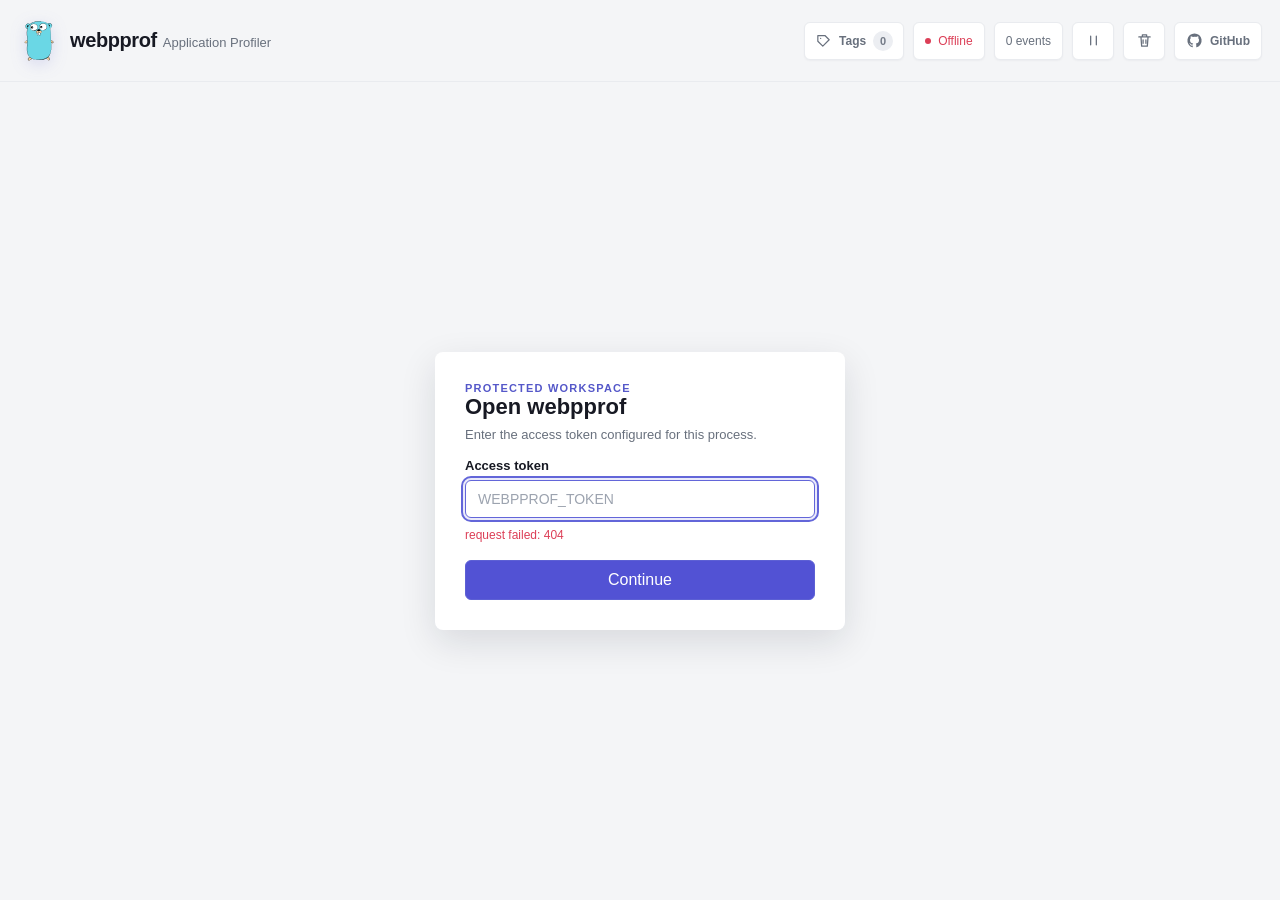
==== commit 68bc32e4: "feat: improve" ====
--- a/ui/index.html
+++ b/ui/index.html
@@ -17,10 +17,24 @@
         <div><h1>webpprof</h1><p>Application Profiler</p></div>
       </div>
       <div class="status-group">
+        <details id="tag-watcher" class="tag-watcher">
+          <summary><svg viewBox="0 0 24 24" aria-hidden="true"><path d="M4 5h10l6 6-9 9-7-7zM8 9h.01"/></svg><span>Tags</span><b id="tag-watch-count">0</b></summary>
+          <div class="tag-watch-popover">
+            <header><div><strong>Watch tags</strong><span>All selected tags must match</span></div><button id="tag-watch-clear" type="button">Clear</button></header>
+            <label class="tag-watch-search" for="tag-watch-search"><span aria-hidden="true"></span><input id="tag-watch-search" type="search" autocomplete="off" placeholder="Search tag name or value…" aria-label="Search tags"></label>
+            <div id="tag-watch-selected" class="tag-watch-selected"></div>
+            <div class="tag-watch-results-heading"><span>Matches</span><b id="tag-watch-results-count" aria-live="polite">0</b></div>
+            <div id="tag-watch-options" class="tag-watch-options"></div>
+          </div>
+        </details>
         <span id="socket-status" class="status offline" aria-live="polite">Offline</span>
         <span id="event-count" class="metric" aria-live="polite">0 events</span>
         <button id="pause" class="icon-button" type="button" title="Pause recording" aria-label="Pause recording"><svg viewBox="0 0 24 24" aria-hidden="true"><path d="M8 6v12M16 6v12"/></svg><span class="sr-only">Pause recording</span></button>
         <button id="clear" class="icon-button danger" type="button" title="Clear entries" aria-label="Clear entries"><svg viewBox="0 0 24 24" aria-hidden="true"><path d="M4 7h16M9 7V4h6v3M7 7l1 13h8l1-13M10 11v5M14 11v5"/></svg><span class="sr-only">Clear entries</span></button>
+        <a class="github-link" href="https://github.com/levskiy0/webpprof" target="_blank" rel="noopener noreferrer" title="Open webpprof on GitHub" aria-label="Open webpprof on GitHub">
+          <svg viewBox="0 0 24 24" aria-hidden="true"><path d="M12 2a10 10 0 0 0-3.16 19.49c.5.09.68-.22.68-.48v-1.87c-2.78.6-3.37-1.18-3.37-1.18-.45-1.16-1.11-1.47-1.11-1.47-.91-.62.07-.61.07-.61 1 .07 1.53 1.03 1.53 1.03.9 1.53 2.35 1.09 2.92.83.09-.65.35-1.09.64-1.34-2.22-.25-4.55-1.11-4.55-4.94 0-1.09.39-1.98 1.03-2.68-.1-.25-.45-1.27.1-2.64 0 0 .84-.27 2.75 1.02A9.58 9.58 0 0 1 12 6.82c.85 0 1.71.11 2.51.34 1.91-1.29 2.75-1.02 2.75-1.02.55 1.37.2 2.39.1 2.64.64.7 1.03 1.59 1.03 2.68 0 3.84-2.34 4.68-4.57 4.93.36.31.68.92.68 1.85v2.77c0 .27.18.58.69.48A10 10 0 0 0 12 2Z"/></svg>
+          <span>GitHub</span>
+        </a>
       </div>
     </header>
     <section id="login" class="login hidden">
@@ -45,10 +59,11 @@
               <h2 id="screen-title">Requests</h2>
               <div class="search-wrap"><span aria-hidden="true"></span><input id="search" type="search" aria-label="Search profiler events" placeholder="Search entries…"></div>
               <label id="method-filter"><span>Method</span><select id="method"><option value="">All</option><option value="GET">GET</option><option value="POST">POST</option><option value="PUT">PUT</option><option value="PATCH">PATCH</option><option value="DELETE">DELETE</option><option value="HEAD">HEAD</option><option value="OPTIONS">OPTIONS</option><option value="CONNECT">CONNECT</option><option value="TRACE">TRACE</option></select></label>
+              <label id="status-filter"><span>Status</span><select id="status"><option value="">All</option><option value="class:2">2xx</option><option value="class:3">3xx</option><option value="class:4">4xx</option><option value="class:5">5xx</option></select></label>
               <label id="level-filter" class="hidden"><span>Level</span><select id="level"><option value="">All</option><option value="trace">TRACE</option><option value="debug">DEBUG</option><option value="info">INFO</option><option value="warn">WARN</option><option value="error">ERROR</option><option value="dpanic">DPANIC</option><option value="panic">PANIC</option><option value="fatal">FATAL</option></select></label>
               <label id="duration-filter"><span>Duration</span><select id="duration"><option value="0">All</option><option value="1">≥ 1 ms</option><option value="10">≥ 10 ms</option><option value="100">≥ 100 ms</option><option value="500">≥ 500 ms</option></select></label>
             </div>
-            <div class="list-heading"><span>Verb</span><span>Path</span><span>Status</span><span>Duration</span><span>Happened</span><span></span></div>
+            <div id="list-heading" class="list-heading"><span>Method</span><span>Path</span><span>Status</span><span class="list-duration">Duration</span><span class="list-time">Happened</span><span></span></div>
             <div id="events" class="events"></div>
             <div id="empty" class="empty">Waiting for matching events…</div>
           </section>
--- a/ui/app.css
+++ b/ui/app.css
@@ -1 +1 @@
-*{box-sizing:border-box}html{min-width:320px}body{margin:0;min-height:100vh}button,input,select{font:inherit}.hidden{display:none!important}.sr-only{position:absolute;width:1px;height:1px;padding:0;margin:-1px;overflow:hidden;clip:rect(0,0,0,0);white-space:nowrap;border:0}.shell{min-height:100vh}.topbar{display:flex;align-items:center;justify-content:space-between;gap:24px}.brand,.status-group,.toolbar,.section-heading,.event-card header,.card-status{display:flex;align-items:center}.workspace{display:grid}.sidebar{min-width:0}.kind-nav{display:grid}.nav-item{display:grid;grid-template-columns:22px 1fr auto;align-items:center}.main-workspace,.list-panel,.detail,.event-main{min-width:0}.toolbar{justify-content:space-between}.search-wrap{position:relative}.search-wrap input{width:100%}.list-heading,.event-row{display:grid;grid-template-columns:70px minmax(0,1fr) 82px 100px 100px 24px;align-items:center}.event-row{width:100%;overflow:hidden;text-align:left}.event-title,.event-subtitle{display:block;overflow:hidden;text-overflow:ellipsis;white-space:nowrap}.facts{display:grid;grid-template-columns:180px minmax(0,1fr)}.facts dd{min-width:0;margin:0;overflow-wrap:anywhere}.table-wrap{max-width:100%;overflow-x:auto;overflow-y:hidden}.headers{width:100%;border-collapse:collapse}.card-tabs{display:flex;overflow-x:auto}.event-card header{justify-content:space-between}.card-facts{display:flex;flex-wrap:wrap}.timeline-row{display:grid;grid-template-columns:24px minmax(0,1fr) auto;width:100%;text-align:left}.timeline-copy strong,.timeline-copy small{display:block}.detail-empty{display:grid;place-items:center}.login{display:grid;place-items:center}.telescope-stack{display:grid;gap:26px}@media(max-width:900px){.workspace{grid-template-columns:1fr!important}.sidebar{display:none!important}.main-workspace{padding:20px!important}.topbar{padding-inline:16px!important}}@media(max-width:720px){.topbar{align-items:center}.status-group .metric{display:none}.main-workspace{padding:12px!important}.list-heading,.event-row{grid-template-columns:76px minmax(0,1fr) 112px 22px}.list-heading span:nth-child(4),.list-heading span:nth-child(5),.event-row>.duration,.event-row>.event-time{display:none}.toolbar{align-items:stretch;flex-direction:column}.search-wrap{max-width:none!important}.facts{grid-template-columns:112px minmax(0,1fr)}.card-tabs{padding-inline:4px}}
+*{box-sizing:border-box}html{min-width:320px}body{margin:0;min-height:100vh}button,input,select{font:inherit}.hidden{display:none!important}.sr-only{position:absolute;width:1px;height:1px;padding:0;margin:-1px;overflow:hidden;clip:rect(0,0,0,0);white-space:nowrap;border:0}.shell{min-height:100vh}.topbar{display:flex;align-items:center;justify-content:space-between;gap:24px}.brand,.status-group,.toolbar,.section-heading,.event-card header,.card-status{display:flex;align-items:center}.workspace{display:grid}.sidebar{min-width:0}.kind-nav{display:grid}.nav-item{display:grid;grid-template-columns:22px 1fr auto;align-items:center}.main-workspace,.list-panel,.detail,.event-main{min-width:0}.toolbar{justify-content:space-between}.search-wrap{position:relative}.search-wrap input{width:100%}.list-heading,.event-row{display:grid;grid-template-columns:70px minmax(0,1fr) 82px 100px 100px 24px;align-items:center}.event-row{width:100%;overflow:hidden;text-align:left}.event-title,.event-subtitle{display:block;overflow:hidden;text-overflow:ellipsis;white-space:nowrap}.facts{display:grid;grid-template-columns:180px minmax(0,1fr)}.facts dd{min-width:0;margin:0;overflow-wrap:anywhere}.table-wrap{max-width:100%;overflow-x:auto;overflow-y:hidden}.headers{width:100%;border-collapse:collapse}.card-tabs{display:flex;overflow-x:auto}.event-card header{justify-content:space-between}.card-facts{display:flex;flex-wrap:wrap}.timeline-row{display:grid;grid-template-columns:24px minmax(0,1fr) auto;width:100%;text-align:left}.timeline-copy strong,.timeline-copy small{display:block}.detail-empty{display:grid;place-items:center}.login{display:grid;place-items:center}.telescope-stack{display:grid;gap:26px}@media(max-width:900px){.workspace{grid-template-columns:1fr!important}.sidebar{display:none!important}.main-workspace{padding:20px!important}.topbar{padding-inline:16px!important}}@media(max-width:720px){.topbar{align-items:center}.status-group .metric{display:none}.main-workspace{padding:12px!important}.list-heading,.event-row{grid-template-columns:76px minmax(0,1fr) 112px 22px}.list-heading>.list-duration,.list-heading>.list-time,.event-row>.duration,.event-row>.event-time{display:none}.toolbar{align-items:stretch;flex-direction:column}.search-wrap{max-width:none!important}.facts{grid-template-columns:112px minmax(0,1fr)}.card-tabs{padding-inline:4px}}
--- a/ui/theme.css
+++ b/ui/theme.css
@@ -1,5 +1,5 @@
 :root{color-scheme:light;--background:#f4f5f7;--surface:#ffffff;--surface-soft:#f3f4f6;--surface-hover:#f8fafc;--border:#e0e3e8;--border-soft:#e9ebef;--foreground:#171923;--muted:#68707d;--subtle:#9298a2;--accent:#6366d9;--accent-soft:#ededff;--green:#149766;--green-soft:#dcfce7;--amber:#b7791f;--amber-soft:#fef3c7;--red:#dc3f57;--red-soft:#ffe4e8;--blue:#3979d9;--code:#292d3e;--sidebar:220px}
 body{background:var(--background);color:var(--foreground);font-family:Figtree,"SF Pro Text",Inter,"Helvetica Neue",Arial,sans-serif;font-size:16px;-webkit-font-smoothing:antialiased}.shell{background:var(--background)}button,input,select{color:inherit}.topbar{height:82px;padding:0 18px;border-bottom:1px solid var(--border-soft);background:var(--background);position:sticky;top:0;z-index:20}.brand{gap:10px}.brand-logo{display:block;width:42px;height:42px;filter:drop-shadow(0 4px 8px #4f52c82b)}.brand h1{margin:0;font-size:20px;font-weight:650;letter-spacing:-.02em}.brand p{display:inline;margin:0 0 0 6px;color:var(--muted);font-size:13px}.brand div{display:flex;align-items:baseline}.status-group{gap:9px}.status,.metric,.icon-button{height:38px;border:1px solid var(--border-soft);border-radius:6px;background:var(--surface);color:var(--muted);font-size:12px;box-shadow:0 1px 2px #1118270a}.status,.metric{display:inline-flex;align-items:center;padding:0 11px}.status:before{display:inline-block;width:6px;height:6px;margin-right:7px;border-radius:50%;background:currentColor;content:""}.status.online{color:var(--green)}.status.offline{color:var(--red)}.icon-button{display:grid;width:42px;place-items:center;padding:0;cursor:pointer;transition:background 120ms,color 120ms}.icon-button svg{width:17px;height:17px;fill:none;stroke:currentColor;stroke-width:1.8;stroke-linecap:round;stroke-linejoin:round}.icon-button:hover,.icon-button.active{background:#eceef2;color:var(--foreground)}.icon-button.danger:hover{background:var(--red-soft);color:var(--red)}.icon-button:focus-visible,.nav-item:focus-visible,.event-row:focus-visible,.card-tab:focus-visible,.timeline-row:focus-visible,.back-button:focus-visible,input:focus-visible,select:focus-visible{outline:2px solid var(--accent);outline-offset:2px}
-.workspace{grid-template-columns:var(--sidebar) minmax(0,1fr);min-height:calc(100vh - 82px);padding:22px 16px 44px 14px}.sidebar{display:flex;flex-direction:column;padding:0 14px 0 0}.kind-nav{gap:4px}.nav-item{gap:10px;width:100%;min-height:42px;padding:8px 13px;border:0;border-radius:6px;background:transparent;color:var(--muted);font-size:15px;text-align:left;cursor:pointer;transition:background 100ms,color 100ms}.nav-item:hover{background:#ebecef;color:var(--foreground)}.nav-item.active{background:#e7e7ec;color:#5154c9}.nav-icon{width:19px;height:19px;fill:none;stroke:#9ba1ab;stroke-width:1.7;stroke-linecap:round;stroke-linejoin:round}.nav-item.active .nav-icon{stroke:#5f62d4}.nav-count{color:#9298a2;font:11px "SFMono-Regular",Consolas,monospace}.sidebar-note{display:grid;gap:4px;margin-top:auto;padding:12px;border:1px solid var(--border-soft);border-radius:6px;background:var(--surface);font-size:11px;box-shadow:0 1px 2px #1118270a}.sidebar-note strong{color:var(--foreground);font-weight:600}.sidebar-note span{color:var(--muted);line-height:1.5}.main-workspace{width:100%;padding:0}.telescope-list-card,.detail-section,.event-card{border:0;border-radius:7px;background:var(--surface);box-shadow:0 4px 6px -1px #11182712,0 2px 4px -2px #11182712;overflow:hidden}.card-toolbar{min-height:62px;padding:11px 18px;border-bottom:1px solid var(--border);background:var(--surface)}.toolbar{gap:13px}.toolbar h2{min-width:140px;margin:0;font-size:16px;font-weight:600}.search-wrap{width:min(330px,34vw);margin-left:auto}.search-wrap>span{position:absolute;top:50%;left:13px;width:12px;height:12px;border:1.5px solid var(--muted);border-radius:50%;transform:translateY(-55%)}.search-wrap>span:after{position:absolute;right:-4px;bottom:-3px;width:5px;height:1.5px;background:var(--muted);transform:rotate(45deg);content:""}.search-wrap input{padding-left:35px}input,select{height:38px;border:1px solid var(--border);border-radius:999px;background:#fff;padding:7px 12px;outline:0;font-size:14px;transition:border-color 120ms,box-shadow 120ms}input::placeholder{color:#9ca3af}input:focus,select:focus{border-color:var(--accent);box-shadow:0 0 0 3px #6366d922}.toolbar label{display:flex;align-items:center;gap:8px;color:var(--muted);font-size:13px}.toolbar select{min-width:92px;border-radius:6px;color:var(--foreground)}.list-panel{overflow:hidden}.list-heading{min-height:40px;padding:8px 20px;background:var(--surface-soft);color:#555d69;font-size:13px;font-weight:600}.event-row{min-height:58px;padding:8px 20px;border:0;border-top:1px solid var(--border-soft);background:var(--surface);color:var(--muted);cursor:pointer;font-size:14px;transition:background 100ms}.event-row:hover{background:var(--surface-hover)}.event-main{padding-right:12px}.event-title{color:var(--foreground);font-size:15px;font-weight:500}.event-subtitle{margin-top:3px;color:#8a919c;font:11px "SFMono-Regular",Consolas,monospace}.event-time{color:var(--muted);white-space:nowrap}.duration{color:#4f5661;white-space:nowrap}.row-arrow{display:grid;width:18px;height:18px;place-items:center;border-radius:50%;background:#dfe2e7;color:#818894;font-size:16px;line-height:1}.method{display:inline-flex;width:max-content;border-radius:4px;padding:3px 6px;background:#e5e7eb;color:#555d68;font:11px "SFMono-Regular",Consolas,monospace;font-weight:700;text-transform:uppercase}.method-post{background:#dbeafe;color:#3468bd}.method-put,.method-patch{background:#fef3c7;color:#9a651b}.method-delete{background:#ffe4e8;color:#c9344b}.state{display:inline-flex;width:max-content;border-radius:4px;padding:3px 7px;background:#e5e7eb;color:#555d68;font:12px "SFMono-Regular",Consolas,monospace;font-weight:700}.state.ok{background:var(--green-soft);color:#12815a}.state.error{background:var(--red-soft);color:#c9344b}.state.warning{background:var(--amber-soft);color:#9a651b}.empty{padding:60px 20px;border-top:1px solid var(--border-soft);color:var(--muted);font-size:14px;text-align:center}
+.workspace{grid-template-columns:var(--sidebar) minmax(0,1fr);min-height:calc(100vh - 82px);padding:22px 16px 44px 14px}.sidebar{display:flex;flex-direction:column;padding:0 14px 0 0}.kind-nav{gap:4px}.nav-item{gap:10px;width:100%;min-height:42px;padding:8px 13px;border:0;border-radius:6px;background:transparent;color:var(--muted);font-size:15px;text-align:left;cursor:pointer;transition:background 100ms,color 100ms}.nav-item:hover{background:#ebecef;color:var(--foreground)}.nav-item.active{background:#e7e7ec;color:#5154c9}.nav-icon{width:19px;height:19px;fill:none;stroke:#9ba1ab;stroke-width:1.7;stroke-linecap:round;stroke-linejoin:round}.nav-item.active .nav-icon{stroke:#5f62d4}.nav-count{color:#9298a2;font:11px "SFMono-Regular",Consolas,monospace}.sidebar-note{display:grid;gap:4px;margin-top:auto;padding:12px;border:1px solid var(--border-soft);border-radius:6px;background:var(--surface);font-size:11px;box-shadow:0 1px 2px #1118270a}.sidebar-note strong{color:var(--foreground);font-weight:600}.sidebar-note span{color:var(--muted);line-height:1.5}.main-workspace{width:100%;padding:0}.telescope-list-card,.detail-section,.event-card{border:0;border-radius:7px;background:var(--surface);box-shadow:0 4px 6px -1px #11182712,0 2px 4px -2px #11182712;overflow:hidden}.card-toolbar{min-height:62px;padding:11px 18px;border-bottom:1px solid var(--border);background:var(--surface)}.toolbar{gap:13px}.toolbar h2{min-width:140px;margin:0;font-size:16px;font-weight:600}.search-wrap{width:min(330px,34vw);margin-left:auto}.search-wrap>span{position:absolute;top:50%;left:13px;width:12px;height:12px;border:1.5px solid var(--muted);border-radius:50%;transform:translateY(-55%)}.search-wrap>span:after{position:absolute;right:-4px;bottom:-3px;width:5px;height:1.5px;background:var(--muted);transform:rotate(45deg);content:""}.search-wrap input{padding-left:35px}input,select{height:38px;border:1px solid var(--border);border-radius:999px;background:#fff;padding:7px 12px;outline:0;font-size:14px;transition:border-color 120ms,box-shadow 120ms}input::placeholder{color:#9ca3af}input:focus,select:focus{border-color:var(--accent);box-shadow:0 0 0 3px #6366d922}.toolbar label{display:flex;align-items:center;gap:8px;color:var(--muted);font-size:13px}.toolbar select{min-width:92px;border-radius:6px;color:var(--foreground)}.list-panel{overflow:hidden}.list-heading{min-height:40px;padding:8px 20px;background:var(--surface-soft);color:#555d69;font-size:13px;font-weight:600}.event-row{min-height:58px;padding:8px 20px;border:0;border-top:1px solid var(--border-soft);background:var(--surface);color:var(--muted);cursor:pointer;font-size:14px;transition:background 100ms}.event-row:hover{background:var(--surface-hover)}.event-main{padding-right:12px}.event-title{color:var(--foreground);font-size:15px;font-weight:500}.event-subtitle{margin-top:3px;color:#8a919c;font:11px "SFMono-Regular",Consolas,monospace}.event-time{color:var(--muted);white-space:nowrap}.duration{color:#4f5661;white-space:nowrap}.method{display:inline-flex;width:max-content;border-radius:4px;padding:3px 6px;background:#e5e7eb;color:#555d68;font:11px "SFMono-Regular",Consolas,monospace;font-weight:700;text-transform:uppercase}.method-post{background:#dbeafe;color:#3468bd}.method-put,.method-patch{background:#fef3c7;color:#9a651b}.method-delete{background:#ffe4e8;color:#c9344b}.state{display:inline-flex;width:max-content;border-radius:4px;padding:3px 7px;background:#e5e7eb;color:#555d68;font:12px "SFMono-Regular",Consolas,monospace;font-weight:700}.state.ok{background:var(--green-soft);color:#12815a}.state.error{background:var(--red-soft);color:#c9344b}.state.warning{background:var(--amber-soft);color:#9a651b}.empty{padding:60px 20px;border-top:1px solid var(--border-soft);color:var(--muted);font-size:14px;text-align:center}
 .preview-navigation{margin:0 0 12px}.back-button{display:inline-flex;align-items:center;gap:7px;padding:5px 0;border:0;background:transparent;color:#5558c9;font-size:14px;cursor:pointer}.back-button:hover{color:#373aab}.detail-body{padding:0}.detail-section+.detail-section{margin-top:0}.section-heading{justify-content:space-between;min-height:60px;padding:14px 20px;border-bottom:1px solid var(--border);background:var(--surface)}.section-heading h3,.event-card h3{margin:0;font-size:16px;font-weight:600}.section-heading span{max-width:70%;overflow:hidden;color:#8a919c;font:11px "SFMono-Regular",Consolas,monospace;text-overflow:ellipsis;white-space:nowrap}.facts{gap:0;margin:0;padding:7px 0;background:var(--surface-soft);font-size:15px}.facts dt,.facts dd{padding:10px 20px}.facts dt{color:var(--muted)}.facts dd{color:var(--foreground)}.facts .method,.facts .state{vertical-align:middle}.card-tabs{gap:0;min-height:49px;padding:0 10px;border-bottom:1px solid var(--border);background:var(--surface)}.card-tab{min-height:49px;padding:10px 11px;border:0;border-bottom:2px solid transparent;background:transparent;color:#555d68;font-size:14px;cursor:pointer;white-space:nowrap}.card-tab:hover{color:var(--foreground)}.card-tab.active{border-bottom-color:var(--accent);color:#4f52c2}.card-tab span{color:inherit}.card-panel{min-height:96px;background:var(--code)}.card-panel>pre,.detail-section>pre{margin:0;overflow:auto;padding:20px;background:var(--code);color:#f2f3f5;font:13px/1.75 "SFMono-Regular",Consolas,monospace;white-space:pre-wrap;word-break:break-word}.card-panel>.table-wrap{background:var(--surface-soft)}.panel-empty{display:grid;min-height:96px;place-items:center;padding:24px;background:#f8f9fb;color:var(--muted);font-size:14px}.truncated-strip{padding:7px 20px;background:var(--amber-soft);color:#946118;font-size:12px}.headers th,.headers td{padding:11px 20px;border-bottom:1px solid var(--border-soft);font:13px "SFMono-Regular",Consolas,monospace;text-align:left;vertical-align:top}.headers tr:last-child th,.headers tr:last-child td{border-bottom:0}.headers th{width:30%;color:var(--muted);font-weight:500}.headers td{color:var(--foreground);overflow-wrap:anywhere}.event-cards{display:grid;background:var(--surface)}.event-card{border-radius:0;box-shadow:none}.event-card+.event-card{border-top:1px solid var(--border-soft)}.event-card header{gap:14px;padding:14px 20px;background:var(--surface)}.event-card h3{margin-top:4px;overflow-wrap:anywhere}.event-kind-label{color:#8a919c;font-size:11px;font-weight:700;letter-spacing:.08em;text-transform:uppercase}.card-status{gap:9px}.event-card>pre{margin:0;padding:18px 20px;background:var(--code);color:#f3f4f6;font:13px/1.7 "SFMono-Regular",Consolas,monospace;white-space:pre-wrap;word-break:break-word}.card-facts{gap:12px;padding:11px 20px;border-top:1px solid var(--border-soft);color:var(--muted);font-size:12px}.card-facts span{padding-right:12px;border-right:1px solid var(--border)}.card-facts span:last-child{border-right:0}.card-facts strong{margin-left:4px;color:var(--foreground);font-family:"SFMono-Regular",Consolas,monospace;font-weight:500}.compact-facts{margin:0;border:0;border-radius:0}.danger-block{margin:14px 20px;border:1px solid #f0a7b2;border-radius:5px;background:var(--red-soft);padding:12px;color:#bd2f45;font:12px/1.5 "SFMono-Regular",Consolas,monospace}.timeline{padding:4px 20px;background:var(--surface)}.timeline-row{gap:9px;min-height:60px;padding:9px 0;border:0;border-bottom:1px solid var(--border-soft);background:transparent;color:inherit;cursor:pointer}.timeline-row:last-child{border-bottom:0}.timeline-row:hover{background:#f8fafc}.timeline-rail{position:relative}.timeline-rail:after{position:absolute;top:21px;bottom:-30px;left:7px;width:1px;background:#d4d8df;content:""}.timeline-row:last-child .timeline-rail:after{display:none}.timeline-rail i{position:relative;z-index:1;display:block;width:15px;height:15px;border:4px solid var(--surface);border-radius:50%;background:var(--muted);box-shadow:0 0 0 1px #c8cdd5}.timeline-rail i[data-kind=request]{background:#7275dd}.timeline-rail i[data-kind=query]{background:#4a83dd}.timeline-rail i[data-kind=cache]{background:#24a673}.timeline-copy strong{font-size:14px;font-weight:550}.timeline-copy small{margin-top:4px;color:var(--muted);font:11px "SFMono-Regular",Consolas,monospace}.detail-empty{align-content:center;gap:8px;min-height:400px;padding:60px 20px;color:var(--muted);font-size:13px;text-align:center}.detail-empty strong{font-size:14px}.empty-mark{display:grid;width:36px;height:36px;place-items:center;border:1px solid var(--border);border-radius:6px;background:var(--surface);font-size:20px}
 .sql code{font:inherit}.sql-keyword{color:#7bd88f;font-weight:650}.sql-string{color:#f5c875}.sql-number{color:#d7a6ff}.sql-identifier{color:#89c7ff}.sql-comment{color:#8a93a8;font-style:italic}.sql-operator{color:#f0f2f8}.query-tabs{align-items:center}.query-tabs>.card-tab{cursor:default}.copy-button{display:grid;width:36px;height:36px;margin-left:auto;place-items:center;align-self:center;border:0;border-radius:6px;background:transparent;color:#7478db;cursor:pointer}.copy-button:hover{background:#f0f1f5}.copy-button svg{width:18px;height:18px;fill:none;stroke:currentColor;stroke-width:1.7;stroke-linecap:round;stroke-linejoin:round}.copy-button span{display:none;font-size:11px}.copy-button.copied{display:flex;width:auto;gap:6px;padding:0 9px;background:#e8f8ef;color:#13835a}.copy-button.copied span{display:inline}.inline-link{padding:0;border:0;background:transparent;color:#5558c9;font:inherit;cursor:pointer}.inline-link:hover{text-decoration:underline}.login{min-height:calc(100vh - 82px);padding:24px}.login-card{display:grid;gap:16px;width:min(410px,100%);padding:30px;border-radius:8px;background:var(--surface);box-shadow:0 12px 36px #1118271f}.login-card h2{margin:0;font-size:22px}.eyebrow{margin:0;color:#5558c9;font-size:11px;font-weight:700;letter-spacing:.11em;text-transform:uppercase}.login-copy{margin:7px 0 0;color:var(--muted);font-size:13px}.login-card label{margin-bottom:-9px;color:var(--foreground);font-size:13px;font-weight:600}.login-card input{width:100%;border-radius:6px}.login-card>.button{width:100%;min-height:40px;border:1px solid #5d60d4;border-radius:6px;background:#5252d4;color:#fff;cursor:pointer}.form-error{min-height:16px;margin:-6px 0 0;color:var(--red);font-size:12px}@media(max-width:900px){.topbar{height:68px}.workspace{min-height:calc(100vh - 68px);padding:18px 12px}.brand p{display:none}}@media(max-width:720px){.status-group{gap:5px}.status,.icon-button{height:34px}.icon-button{width:36px}.toolbar label{justify-content:space-between}.toolbar h2{min-width:0}.search-wrap{width:100%;margin-left:0}.facts dt,.facts dd,.headers th,.headers td{padding-inline:14px}.card-tab{padding-inline:9px}.section-heading{padding-inline:14px}.brand h1{font-size:17px}.event-row,.list-heading{padding-inline:12px}.event-title{font-size:13px}.method{font-size:10px}}@media(prefers-reduced-motion:no-preference){.index-screen,.detail-screen{animation:screen-in 150ms ease-out both}@keyframes screen-in{from{opacity:.5;transform:translateY(2px)}to{opacity:1;transform:none}}}
--- a/ui/details.css
+++ b/ui/details.css
@@ -3,7 +3,7 @@
   background: #e7e9ee;
   padding: 3px 6px;
   color: #303642;
-  font: 13px "SFMono-Regular", Consolas, monospace;
+  font: 15px "SFMono-Regular", Consolas, monospace;
 }
 
 .tag-list {
@@ -12,13 +12,295 @@
   gap: 6px;
 }
 
-.tag-list span {
+.tag-list button {
+  border: 0;
   border-radius: 4px;
   background: #e2e8ff;
   padding: 3px 7px;
   color: #4b50bd;
+  font-size: 14px;
+  font-weight: 600;
+  cursor: pointer;
+}
+
+.tag-list button:hover {
+  background: #d5dcff;
+}
+
+.inline-tags {
+  display: flex;
+  min-width: 0;
+  gap: 4px;
+  overflow: hidden;
+}
+
+.inline-tags i {
+  overflow: hidden;
+  max-width: 150px;
+  border-radius: 3px;
+  background: #eef0ff;
+  padding: 2px 5px;
+  color: #6266c8;
+  font: 11px "SFMono-Regular", Consolas, monospace;
+  font-style: normal;
+  text-overflow: ellipsis;
+  white-space: nowrap;
+}
+
+.tag-watcher {
+  position: relative;
+}
+
+.tag-watcher > summary {
+  display: inline-flex;
+  height: 38px;
+  align-items: center;
+  gap: 7px;
+  border: 1px solid var(--border-soft);
+  border-radius: 6px;
+  background: var(--surface);
+  padding: 0 10px;
+  box-shadow: 0 1px 2px #1118270a;
+  color: var(--muted);
   font-size: 12px;
   font-weight: 600;
+  cursor: pointer;
+  list-style: none;
+}
+
+.tag-watcher > summary::-webkit-details-marker {
+  display: none;
+}
+
+.tag-watcher > summary svg {
+  width: 17px;
+  height: 17px;
+  fill: none;
+  stroke: currentColor;
+  stroke-width: 1.7;
+  stroke-linecap: round;
+  stroke-linejoin: round;
+}
+
+.tag-watcher > summary b {
+  display: inline-grid;
+  min-width: 20px;
+  height: 20px;
+  place-items: center;
+  border-radius: 999px;
+  background: #eceef2;
+  color: #747b87;
+  font-size: 11px;
+}
+
+.tag-watcher.active > summary {
+  border-color: #cfd0f2;
+  background: #ededff;
+  color: #5154c9;
+}
+
+.tag-watcher.active > summary b {
+  background: #6266d6;
+  color: #fff;
+}
+
+.tag-watch-popover {
+  position: absolute;
+  top: calc(100% + 8px);
+  right: 0;
+  z-index: 30;
+  width: min(420px, calc(100vw - 24px));
+  overflow: hidden;
+  border: 1px solid #dfe2e7;
+  border-radius: 8px;
+  background: #fff;
+  box-shadow: 0 16px 40px #11182724;
+}
+
+.tag-watch-popover > header {
+  display: flex;
+  align-items: center;
+  justify-content: space-between;
+  gap: 18px;
+  padding: 13px 14px;
+  border-bottom: 1px solid #e8eaee;
+}
+
+.tag-watch-popover > header > div {
+  display: grid;
+  gap: 2px;
+}
+
+.tag-watch-popover header strong {
+  font-size: 14px;
+}
+
+.tag-watch-popover header span,
+.tag-watch-options p {
+  margin: 0;
+  color: var(--muted);
+  font-size: 12px;
+}
+
+.tag-watch-popover header button {
+  border: 0;
+  background: transparent;
+  color: #5558c9;
+  font-size: 12px;
+  cursor: pointer;
+}
+
+.tag-watch-popover header button:disabled {
+  color: #a5aab2;
+  cursor: default;
+}
+
+.tag-watch-search {
+  position: relative;
+  display: block;
+  padding: 12px 12px 8px;
+}
+
+.tag-watch-search > span {
+  position: absolute;
+  top: 24px;
+  left: 27px;
+  width: 12px;
+  height: 12px;
+  border: 1.5px solid #858c97;
+  border-radius: 50%;
+  pointer-events: none;
+}
+
+.tag-watch-search > span::after {
+  position: absolute;
+  right: -4px;
+  bottom: -3px;
+  width: 5px;
+  height: 1.5px;
+  background: #858c97;
+  transform: rotate(45deg);
+  content: "";
+}
+
+.tag-watch-search input {
+  width: 100%;
+  height: 38px;
+  border-radius: 6px;
+  padding-left: 36px;
+}
+
+.tag-watch-selected {
+  display: flex;
+  flex-wrap: wrap;
+  gap: 6px;
+  padding: 4px 12px 10px;
+}
+
+.tag-watch-selected button {
+  display: inline-flex;
+  min-width: 0;
+  height: 29px;
+  align-items: center;
+  gap: 7px;
+  border: 1px solid #cfd0f2;
+  border-radius: 5px;
+  background: #ededff;
+  padding: 0 7px 0 9px;
+  color: #5154c9;
+  font: 12px "SFMono-Regular", Consolas, monospace;
+  cursor: pointer;
+}
+
+.tag-watch-selected button:hover {
+  background: #e1e3ff;
+}
+
+.tag-watch-selected button span {
+  overflow: hidden;
+  max-width: 310px;
+  text-overflow: ellipsis;
+  white-space: nowrap;
+}
+
+.tag-watch-selected button b {
+  font: 16px/1 system-ui, sans-serif;
+}
+
+.tag-watch-results-heading {
+  display: flex;
+  align-items: center;
+  justify-content: space-between;
+  padding: 8px 14px 5px;
+  border-top: 1px solid #eef0f3;
+  color: #858c97;
+  font-size: 11px;
+  font-weight: 650;
+  letter-spacing: .06em;
+  text-transform: uppercase;
+}
+
+.tag-watch-results-heading b {
+  font: 11px "SFMono-Regular", Consolas, monospace;
+  letter-spacing: 0;
+}
+
+.tag-watch-options {
+  display: grid;
+  padding: 2px 6px 8px;
+}
+
+.tag-watch-options label {
+  display: grid;
+  grid-template-columns: 20px minmax(0, 1fr) auto;
+  align-items: center;
+  gap: 8px;
+  min-height: 38px;
+  border-radius: 5px;
+  padding: 5px 8px;
+  color: #343a46;
+  font: 13px "SFMono-Regular", Consolas, monospace;
+  cursor: pointer;
+}
+
+.tag-watch-options label:hover {
+  background: #f4f5f8;
+}
+
+.tag-watch-options input {
+  width: 16px;
+  height: 16px;
+  accent-color: #6266d6;
+}
+
+.tag-watch-options label span {
+  overflow: hidden;
+  text-overflow: ellipsis;
+  white-space: nowrap;
+}
+
+.tag-watch-options label b {
+  color: #9298a2;
+  font-size: 11px;
+}
+
+.tag-watch-options p {
+  padding: 18px 10px;
+  text-align: center;
+}
+
+@media (max-width: 720px) {
+  .tag-watcher > summary {
+    width: 36px;
+    height: 34px;
+    justify-content: center;
+    padding: 0;
+  }
+
+  .tag-watcher > summary > span,
+  .tag-watcher > summary > b {
+    display: none;
+  }
 }
 
 .value-truncated {
@@ -28,7 +310,7 @@
   background: #fef3c7;
   padding: 4px 8px;
   color: #946118;
-  font-size: 11px;
+  font-size: 12px;
   text-transform: uppercase;
 }
 
@@ -46,6 +328,53 @@
 
 .topbar {
   padding-inline: max(18px, calc((100vw - 1500px) / 2 + 18px));
+}
+
+.github-link {
+  display: inline-flex;
+  height: 38px;
+  align-items: center;
+  gap: 7px;
+  padding: 0 11px;
+  border: 1px solid var(--border-soft);
+  border-radius: 6px;
+  background: var(--surface);
+  box-shadow: 0 1px 2px #1118270a;
+  color: var(--muted);
+  font-size: 12px;
+  font-weight: 600;
+  text-decoration: none;
+  transition: background 120ms, color 120ms;
+}
+
+.github-link svg {
+  width: 17px;
+  height: 17px;
+  flex: 0 0 auto;
+  fill: currentColor;
+}
+
+.github-link:hover {
+  background: #eceef2;
+  color: var(--foreground);
+}
+
+.github-link:focus-visible {
+  outline: 2px solid var(--accent);
+  outline-offset: 2px;
+}
+
+@media (max-width: 720px) {
+  .github-link {
+    width: 36px;
+    height: 34px;
+    justify-content: center;
+    padding: 0;
+  }
+
+  .github-link span {
+    display: none;
+  }
 }
 
 .kind-nav {
@@ -101,8 +430,8 @@
 }
 
 .relation-heading {
-  min-height: 64px;
-  padding: 10px 18px;
+  min-height: 76px;
+  padding: 12px 18px;
   border-bottom: 1px solid #dfe2e7;
   background: #f4f5f7;
 }
@@ -114,13 +443,13 @@
 
 .relation-heading strong {
   color: #363c47;
-  font-size: 12px;
+  font-size: 15px;
   font-weight: 650;
 }
 
 .relation-heading small {
   color: #858c97;
-  font-size: 10px;
+  font-size: 12px;
   line-height: 1.35;
 }
 
@@ -131,8 +460,8 @@
 
 .relation-row {
   width: 100%;
-  min-height: 62px;
-  padding: 8px 18px;
+  min-height: 72px;
+  padding: 10px 18px;
   border: 0;
   border-bottom: 1px solid #e8eaee;
   background: #fff;
@@ -168,8 +497,8 @@
   display: block;
   overflow: hidden;
   color: #323842;
-  font-size: 12px;
-  font-weight: 540;
+  font-size: 15px;
+  font-weight: 500;
   line-height: 1.4;
   text-overflow: ellipsis;
   white-space: nowrap;
@@ -183,7 +512,7 @@
 .entity-preview small {
   overflow: hidden;
   color: #9399a3;
-  font: 9px "SFMono-Regular", Consolas, monospace;
+  font: 12px "SFMono-Regular", Consolas, monospace;
   text-overflow: ellipsis;
   white-space: nowrap;
 }
@@ -225,7 +554,7 @@
 
 .relation-duration {
   color: #68707d;
-  font: 11px "SFMono-Regular", Consolas, monospace;
+  font: 14px "SFMono-Regular", Consolas, monospace;
   white-space: nowrap;
 }
 
@@ -247,7 +576,9 @@
   fill: currentColor;
 }
 
-.relation-row:hover .relation-action {
+.relation-row:hover .relation-action,
+.event-row:hover .relation-action,
+.slow-row:hover .relation-action {
   background: #e8e9fb;
   color: #5b5ecb;
   transform: translateX(1px);
@@ -289,13 +620,13 @@
 
 .entity-reference strong {
   color: #3d4350;
-  font-size: 12px;
+  font-size: 15px;
   font-weight: 570;
 }
 
 .entity-reference small {
   color: #8f96a0;
-  font-size: 9px;
+  font-size: 12px;
 }
 
 .entity-reference svg {
@@ -322,7 +653,7 @@
   border-bottom: 1px solid #e0e3e8;
   background: #fff;
   color: #697180;
-  font-size: 11px;
+  font-size: 14px;
   font-weight: 600;
 }
 
@@ -335,6 +666,222 @@
 .event-row {
   grid-template-columns: 92px minmax(0, 1fr) 132px 100px 100px 24px;
   column-gap: 12px;
+}
+
+.card-toolbar {
+  flex-wrap: wrap;
+}
+
+.list-heading.without-badge,
+.event-row.without-badge {
+  grid-template-columns: minmax(0, 1fr) 132px 100px 100px 24px;
+}
+
+.list-heading.without-status.without-duration,
+.event-row.without-status.without-duration {
+  grid-template-columns: 92px minmax(0, 1fr) 100px 24px;
+}
+
+.list-heading.without-status.without-duration.wide-badge,
+.event-row.without-status.without-duration.wide-badge {
+  grid-template-columns: 170px minmax(0, 1fr) 100px 24px;
+}
+
+.list-heading {
+  min-height: 48px;
+  padding-block: 10px;
+  font-size: 15px;
+}
+
+.event-row {
+  min-height: 70px;
+  padding-block: 10px;
+  font-size: 16px;
+}
+
+.event-title {
+  font-size: 17px;
+}
+
+.event-subtitle {
+  font-size: 13px;
+}
+
+.method {
+  padding: 4px 7px;
+  font-size: 13px;
+}
+
+.event-row > span:first-child {
+  min-width: 0;
+}
+
+.event-row > span:first-child .method {
+  overflow: hidden;
+  max-width: 100%;
+  text-overflow: ellipsis;
+  white-space: nowrap;
+}
+
+.method-get {
+  background: #dcfce7;
+  color: #087a4b;
+}
+
+.method-post {
+  background: #dbeafe;
+  color: #245eb0;
+}
+
+.method-put {
+  background: #fef3c7;
+  color: #8a5a10;
+}
+
+.method-patch {
+  background: #ede9fe;
+  color: #6d3fc0;
+}
+
+.method-delete {
+  background: #ffe4e8;
+  color: #ba2941;
+}
+
+.method-head {
+  background: #cffafe;
+  color: #0e7490;
+}
+
+.method-options {
+  background: #e0e7ff;
+  color: #484eb7;
+}
+
+.method-connect {
+  background: #e5e7eb;
+  color: #4b5563;
+}
+
+.method-trace {
+  background: #fce7f3;
+  color: #be185d;
+}
+
+.method-operation-select,
+.method-operation-get,
+.method-operation-read {
+  background: #e0f2fe;
+  color: #036b92;
+}
+
+.method-operation-insert,
+.method-operation-set,
+.method-operation-add {
+  background: #dcfce7;
+  color: #087a4b;
+}
+
+.method-operation-update,
+.method-operation-increment,
+.method-operation-decrement {
+  background: #fef3c7;
+  color: #8a5a10;
+}
+
+.method-operation-delete,
+.method-operation-remove,
+.method-operation-forget {
+  background: #ffe4e8;
+  color: #ba2941;
+}
+
+.method-queue {
+  background: #e8edf3;
+  color: #475569;
+}
+
+.method-transport {
+  background: #ccfbf1;
+  color: #0f766e;
+}
+
+.method-event-kind {
+  background: #ede9fe;
+  color: #6d3fc0;
+}
+
+.method-exception-type {
+  overflow: hidden;
+  max-width: 100%;
+  background: #ffe4e8;
+  color: #ba2941;
+  text-overflow: ellipsis;
+  text-transform: none;
+  white-space: nowrap;
+}
+
+.method-level-trace {
+  background: #e5e7eb;
+  color: #59616d;
+}
+
+.method-level-debug {
+  background: #ede9fe;
+  color: #6d3fc0;
+}
+
+.method-level-info,
+.method-level-log {
+  background: #dbeafe;
+  color: #245eb0;
+}
+
+.method-level-warn {
+  background: #fef3c7;
+  color: #8a5a10;
+}
+
+.method-level-error,
+.method-level-dpanic,
+.method-level-panic,
+.method-level-fatal {
+  background: #ffe4e8;
+  color: #ba2941;
+}
+
+.state {
+  padding: 4px 8px;
+  font-size: 14px;
+}
+
+.facts {
+  font-size: 16px;
+}
+
+.facts dt,
+.facts dd {
+  padding-block: 12px;
+}
+
+.headers th,
+.headers td {
+  padding-block: 14px;
+  font-size: 15px;
+  line-height: 1.5;
+}
+
+.timeline-row {
+  min-height: 68px;
+  padding-block: 11px;
+}
+
+.timeline-copy strong {
+  font-size: 16px;
+}
+
+.timeline-copy small {
+  font-size: 13px;
 }
 
 @media (max-width: 720px) {
@@ -342,6 +889,33 @@
   .event-row {
     grid-template-columns: 76px minmax(0, 1fr) 112px 22px;
     column-gap: 8px;
+  }
+
+  .list-heading.without-badge,
+  .event-row.without-badge {
+    grid-template-columns: minmax(0, 1fr) 112px 22px;
+  }
+
+  .list-heading.without-status.without-duration,
+  .event-row.without-status.without-duration {
+    grid-template-columns: 76px minmax(0, 1fr) 22px;
+  }
+
+  .list-heading.without-status.without-duration.wide-badge,
+  .event-row.without-status.without-duration.wide-badge {
+    grid-template-columns: 112px minmax(0, 1fr) 22px;
+  }
+
+  .event-title {
+    font-size: 15px;
+  }
+
+  .event-subtitle {
+    font-size: 12px;
+  }
+
+  .method {
+    font-size: 12px;
   }
 
   .relation-heading,
@@ -386,14 +960,14 @@
 .dashboard-heading h2 {
   margin: 0 0 4px;
   color: #171923;
-  font-size: 18px;
+  font-size: 22px;
   font-weight: 600;
 }
 
 .dashboard-heading p {
   margin: 0;
   color: #7b828d;
-  font-size: 13px;
+  font-size: 15px;
 }
 
 .dashboard-window {
@@ -403,20 +977,20 @@
   column-gap: 8px;
   row-gap: 2px;
   color: #606773;
-  font-size: 12px;
+  font-size: 14px;
   text-align: right;
 }
 
 .dashboard-window strong {
   color: #303642;
-  font-size: 12px;
+  font-size: 14px;
   font-weight: 550;
 }
 
 .dashboard-window > span:last-child {
   grid-column: 1 / -1;
   color: #9298a2;
-  font: 10px "SFMono-Regular", Consolas, monospace;
+  font: 12px "SFMono-Regular", Consolas, monospace;
 }
 
 .live-pulse {
@@ -437,9 +1011,9 @@
 .dashboard-metric {
   display: grid;
   grid-template-columns: minmax(150px, 0.8fr) minmax(140px, 1.2fr);
-  grid-template-rows: minmax(86px, 1fr) auto;
+  grid-template-rows: minmax(98px, 1fr) auto;
   min-width: 0;
-  min-height: 124px;
+  min-height: 140px;
   overflow: hidden;
   border: 0;
   border-radius: 7px;
@@ -458,13 +1032,13 @@
 
 .dashboard-metric > header > span {
   color: #697180;
-  font-size: 12px;
+  font-size: 14px;
   font-weight: 550;
 }
 
 .dashboard-metric > header > strong {
   color: #171923;
-  font-size: 24px;
+  font-size: 29px;
   font-weight: 600;
   letter-spacing: -0.025em;
   line-height: 1.1;
@@ -478,7 +1052,7 @@
   border-top: 1px solid #eef0f3;
   background: #fafbfc;
   color: #9298a2;
-  font: 10px "SFMono-Regular", Consolas, monospace;
+  font: 12px "SFMono-Regular", Consolas, monospace;
   text-overflow: ellipsis;
   white-space: nowrap;
 }
@@ -524,11 +1098,11 @@
 
 .dashboard-panel > header {
   display: flex;
-  min-height: 67px;
+  min-height: 84px;
   align-items: center;
   justify-content: space-between;
   gap: 16px;
-  padding: 12px 17px;
+  padding: 15px 20px;
   border-bottom: 1px solid #e9ebef;
 }
 
@@ -540,14 +1114,14 @@
 .dashboard-panel > header h3 {
   margin: 0;
   color: #252a34;
-  font-size: 14px;
+  font-size: 20px;
   font-weight: 600;
 }
 
 .dashboard-panel > header > div > span,
 .dashboard-panel > header > small {
   color: #9298a2;
-  font-size: 10px;
+  font-size: 15px;
   font-weight: 400;
   white-space: nowrap;
 }
@@ -559,23 +1133,25 @@
 .mix-list {
   display: grid;
   grid-template-columns: repeat(2, minmax(0, 1fr));
-  gap: 13px;
+  gap: 17px 22px;
   align-content: center;
-  padding: 17px 20px;
+  padding: 22px 24px;
 }
 
 .mix-row {
   display: grid;
-  grid-template-columns: 86px minmax(0, 1fr) 28px;
-  align-items: center;
-  gap: 10px;
+  grid-template-columns: 120px minmax(0, 1fr) 42px;
+  min-height: 28px;
+  align-items: center;
+  gap: 12px;
   color: #697180;
-  font-size: 11px;
+  font-size: 16px;
+  font-weight: 520;
 }
 
 .mix-row progress {
   width: 100%;
-  height: 7px;
+  height: 9px;
   overflow: hidden;
   border: 0;
   border-radius: 999px;
@@ -600,7 +1176,8 @@
 
 .mix-row strong {
   color: #454c58;
-  font: 11px "SFMono-Regular", Consolas, monospace;
+  font: 16px "SFMono-Regular", Consolas, monospace;
+  font-weight: 600;
   text-align: right;
 }
 
@@ -613,8 +1190,8 @@
 
 .queue-overview > div {
   display: grid;
-  gap: 3px;
-  padding: 13px 17px;
+  gap: 5px;
+  padding: 17px 20px;
 }
 
 .queue-overview > div + div {
@@ -623,12 +1200,12 @@
 
 .queue-overview span {
   color: #9298a2;
-  font-size: 10px;
+  font-size: 15px;
 }
 
 .queue-overview strong {
   color: #343a45;
-  font: 16px "SFMono-Regular", Consolas, monospace;
+  font: 25px "SFMono-Regular", Consolas, monospace;
   font-weight: 600;
 }
 
@@ -639,18 +1216,18 @@
 .queue-heading,
 .queue-row {
   display: grid;
-  grid-template-columns: minmax(170px, 1fr) 76px 76px 76px 88px 70px 92px;
-  min-width: 720px;
+  grid-template-columns: minmax(190px, 1fr) 86px 86px 86px 100px 80px 104px;
+  min-width: 820px;
   align-items: center;
   gap: 8px;
-  padding: 0 17px;
+  padding: 0 20px;
 }
 
 .queue-heading {
-  min-height: 34px;
+  min-height: 48px;
   border-bottom: 1px solid #e9ebef;
   color: #9298a2;
-  font-size: 9px;
+  font-size: 13px;
   font-weight: 560;
   text-transform: uppercase;
 }
@@ -664,7 +1241,7 @@
 }
 
 .queue-row {
-  min-height: 49px;
+  min-height: 66px;
   border-bottom: 1px solid #eef0f3;
 }
 
@@ -686,19 +1263,19 @@
 
 .queue-name strong {
   color: #343a45;
-  font-size: 11px;
+  font-size: 16px;
   font-weight: 580;
 }
 
 .queue-name small {
-  margin-top: 3px;
+  margin-top: 4px;
   color: #9aa0a9;
-  font: 9px "SFMono-Regular", Consolas, monospace;
+  font: 13px "SFMono-Regular", Consolas, monospace;
 }
 
 .queue-row > b {
   color: #59616d;
-  font: 10px "SFMono-Regular", Consolas, monospace;
+  font: 15px "SFMono-Regular", Consolas, monospace;
   font-weight: 400;
   text-align: right;
 }
@@ -710,11 +1287,11 @@
 
 .queue-state {
   justify-self: end;
-  min-width: 72px;
+  min-width: 88px;
   border: 1px solid transparent;
   border-radius: 999px;
-  padding: 3px 7px;
-  font-size: 9px;
+  padding: 5px 9px;
+  font-size: 13px;
   font-weight: 600;
   text-align: center;
 }
@@ -738,7 +1315,7 @@
 }
 
 .queue-empty {
-  min-height: 132px;
+  min-height: 150px;
 }
 
 .slow-list {
@@ -747,8 +1324,8 @@
 
 .slow-row {
   display: grid;
-  grid-template-columns: 54px minmax(0, 1fr) auto 18px;
-  min-height: 55px;
+  grid-template-columns: 72px minmax(0, 1fr) auto 24px;
+  min-height: 68px;
   align-items: center;
   gap: 9px;
   padding: 8px 15px;
@@ -773,7 +1350,7 @@
   background: #e9eaee;
   padding: 3px 5px;
   color: #59616d;
-  font: 9px "SFMono-Regular", Consolas, monospace;
+  font: 12px "SFMono-Regular", Consolas, monospace;
   text-align: center;
   text-overflow: ellipsis;
   text-transform: uppercase;
@@ -793,26 +1370,20 @@
 
 .slow-row > span:nth-child(2) strong {
   color: #343a45;
-  font-size: 11px;
+  font-size: 15px;
   font-weight: 560;
 }
 
 .slow-row > span:nth-child(2) small {
   margin-top: 3px;
   color: #9aa0a9;
-  font-size: 9px;
+  font-size: 13px;
 }
 
 .slow-row b {
   color: #59616d;
-  font: 10px "SFMono-Regular", Consolas, monospace;
+  font: 14px "SFMono-Regular", Consolas, monospace;
   white-space: nowrap;
-}
-
-.slow-row > i {
-  color: #a5aab3;
-  font-size: 16px;
-  font-style: normal;
 }
 
 .dashboard-panel-empty {
@@ -820,7 +1391,7 @@
   min-height: 100px;
   place-items: center;
   color: #9298a2;
-  font-size: 12px;
+  font-size: 16px;
 }
 
 @media (max-width: 1120px) {
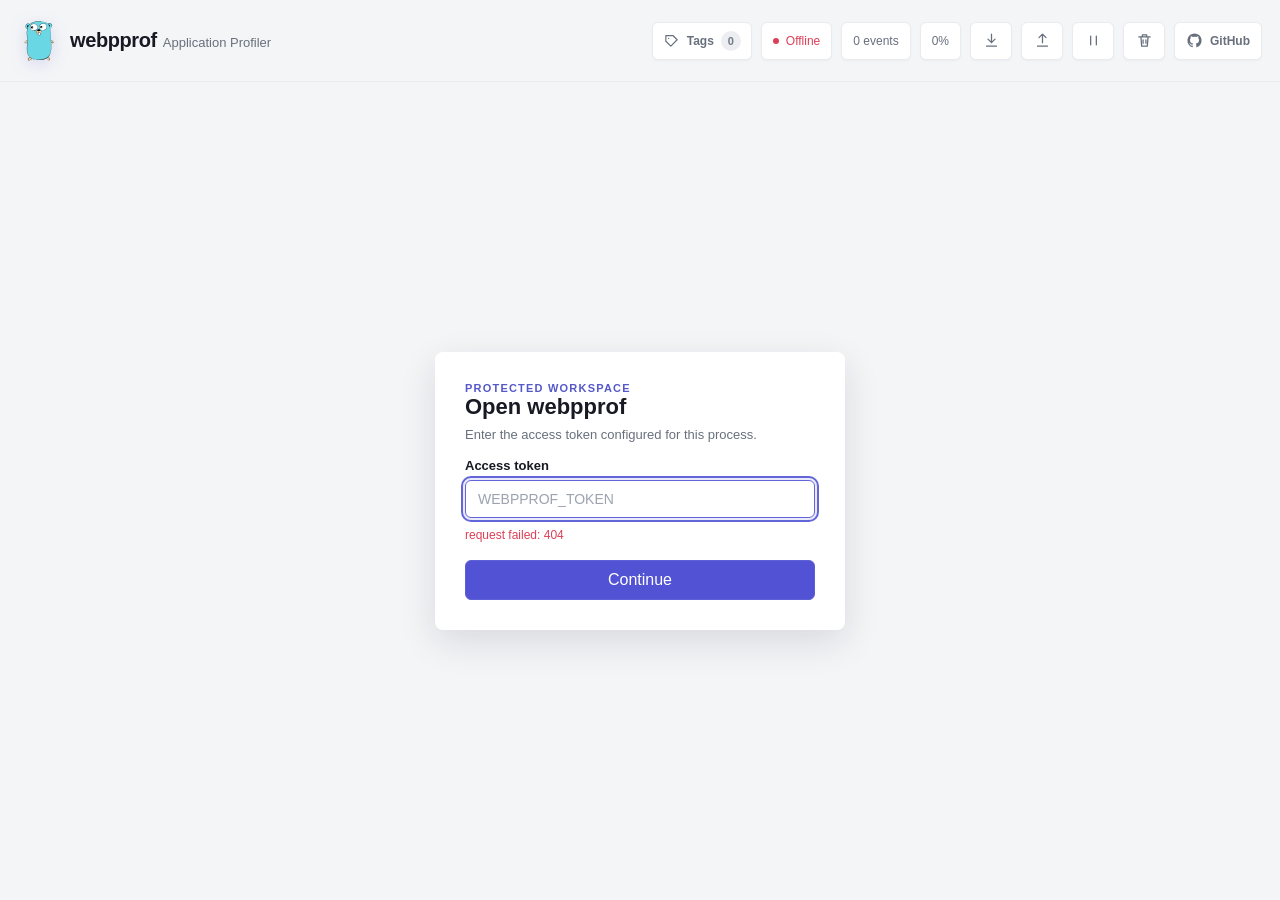
==== commit b59ff978: "feat: analyse, timeline" ====
--- a/ui/index.html
+++ b/ui/index.html
@@ -29,6 +29,10 @@
         </details>
         <span id="socket-status" class="status offline" aria-live="polite">Offline</span>
         <span id="event-count" class="metric" aria-live="polite">0 events</span>
+        <span id="capacity-status" class="metric capacity-status" aria-live="polite" title="Profiler storage usage">0%</span>
+        <button id="import-session" class="icon-button" type="button" title="Import session JSON" aria-label="Import session JSON"><svg viewBox="0 0 24 24" aria-hidden="true"><path d="M12 3v12M7 10l5 5 5-5M5 20h14"/></svg><span class="sr-only">Import session JSON</span></button>
+        <input id="session-file" class="sr-only" type="file" accept="application/json,.json">
+        <button id="export-session" class="icon-button" type="button" title="Export session JSON" aria-label="Export session JSON"><svg viewBox="0 0 24 24" aria-hidden="true"><path d="M12 15V3M7 8l5-5 5 5M5 20h14"/></svg><span class="sr-only">Export session JSON</span></button>
         <button id="pause" class="icon-button" type="button" title="Pause recording" aria-label="Pause recording"><svg viewBox="0 0 24 24" aria-hidden="true"><path d="M8 6v12M16 6v12"/></svg><span class="sr-only">Pause recording</span></button>
         <button id="clear" class="icon-button danger" type="button" title="Clear entries" aria-label="Clear entries"><svg viewBox="0 0 24 24" aria-hidden="true"><path d="M4 7h16M9 7V4h6v3M7 7l1 13h8l1-13M10 11v5M14 11v5"/></svg><span class="sr-only">Clear entries</span></button>
         <a class="github-link" href="https://github.com/levskiy0/webpprof" target="_blank" rel="noopener noreferrer" title="Open webpprof on GitHub" aria-label="Open webpprof on GitHub">
@@ -49,7 +53,7 @@
     <section id="workspace" class="workspace hidden">
       <aside class="sidebar">
         <nav id="kinds" class="kind-nav" aria-label="Event types"></nav>
-        <div class="sidebar-note"><strong>In-memory</strong><span>Events disappear when this process stops.</span></div>
+        <div id="storage-note" class="sidebar-note"><strong>In-memory</strong><span>Events disappear when this process stops.</span></div>
       </aside>
       <section class="main-workspace">
         <section id="dashboard-screen" class="dashboard-screen"></section>
@@ -58,14 +62,21 @@
             <div class="card-toolbar toolbar">
               <h2 id="screen-title">Requests</h2>
               <div class="search-wrap"><span aria-hidden="true"></span><input id="search" type="search" aria-label="Search profiler events" placeholder="Search entries…"></div>
-              <label id="method-filter"><span>Method</span><select id="method"><option value="">All</option><option value="GET">GET</option><option value="POST">POST</option><option value="PUT">PUT</option><option value="PATCH">PATCH</option><option value="DELETE">DELETE</option><option value="HEAD">HEAD</option><option value="OPTIONS">OPTIONS</option><option value="CONNECT">CONNECT</option><option value="TRACE">TRACE</option></select></label>
-              <label id="status-filter"><span>Status</span><select id="status"><option value="">All</option><option value="class:2">2xx</option><option value="class:3">3xx</option><option value="class:4">4xx</option><option value="class:5">5xx</option></select></label>
-              <label id="level-filter" class="hidden"><span>Level</span><select id="level"><option value="">All</option><option value="trace">TRACE</option><option value="debug">DEBUG</option><option value="info">INFO</option><option value="warn">WARN</option><option value="error">ERROR</option><option value="dpanic">DPANIC</option><option value="panic">PANIC</option><option value="fatal">FATAL</option></select></label>
-              <label id="duration-filter"><span>Duration</span><select id="duration"><option value="0">All</option><option value="1">≥ 1 ms</option><option value="10">≥ 10 ms</option><option value="100">≥ 100 ms</option><option value="500">≥ 500 ms</option></select></label>
+              <button id="filter-toggle" class="filter-toggle" type="button" aria-expanded="false" aria-controls="filters-drawer"><svg viewBox="0 0 20 20" aria-hidden="true"><path d="M3 5h14M5.5 10h9M8 15h4"></path></svg><span>Filters</span><b id="filter-count" class="hidden">0</b></button>
+              <section id="filters-drawer" class="filters-drawer hidden" aria-label="Event filters">
+                <header><div><strong>Filter events</strong><span id="filter-summary">All recorded events</span></div><button id="filter-clear" type="button" disabled>Reset</button></header>
+                <div class="filter-controls">
+                  <div id="entity-filters" class="entity-filters" aria-label="Entity filters"></div>
+                  <label id="time-filter"><span>Time</span><select id="time-range"><option value="">All</option><option value="5m">Last 5m</option><option value="15m">Last 15m</option><option value="1h">Last 1h</option><option value="6h">Last 6h</option><option value="24h">Last 24h</option><option value="custom">Custom</option></select></label>
+                  <label id="duration-filter"><span>Duration</span><select id="duration"><option value="0">All</option><option value="1">≥ 1 ms</option><option value="10">≥ 10 ms</option><option value="100">≥ 100 ms</option><option value="500">≥ 500 ms</option></select></label>
+                  <div id="time-custom" class="time-custom hidden"><label><span>From</span><input id="time-from" type="datetime-local" aria-label="Events from"></label><label><span>To</span><input id="time-to" type="datetime-local" aria-label="Events until"></label></div>
+                </div>
+              </section>
             </div>
             <div id="list-heading" class="list-heading"><span>Method</span><span>Path</span><span>Status</span><span class="list-duration">Duration</span><span class="list-time">Happened</span><span></span></div>
             <div id="events" class="events"></div>
             <div id="empty" class="empty">Waiting for matching events…</div>
+            <div id="pagination" class="pagination hidden"><button id="load-more" type="button">Load older events</button><span id="pagination-status"></span></div>
           </section>
         </section>
         <section id="detail-screen" class="detail-screen hidden">
--- a/ui/theme.css
+++ b/ui/theme.css
@@ -1,5 +1,5 @@
 :root{color-scheme:light;--background:#f4f5f7;--surface:#ffffff;--surface-soft:#f3f4f6;--surface-hover:#f8fafc;--border:#e0e3e8;--border-soft:#e9ebef;--foreground:#171923;--muted:#68707d;--subtle:#9298a2;--accent:#6366d9;--accent-soft:#ededff;--green:#149766;--green-soft:#dcfce7;--amber:#b7791f;--amber-soft:#fef3c7;--red:#dc3f57;--red-soft:#ffe4e8;--blue:#3979d9;--code:#292d3e;--sidebar:220px}
 body{background:var(--background);color:var(--foreground);font-family:Figtree,"SF Pro Text",Inter,"Helvetica Neue",Arial,sans-serif;font-size:16px;-webkit-font-smoothing:antialiased}.shell{background:var(--background)}button,input,select{color:inherit}.topbar{height:82px;padding:0 18px;border-bottom:1px solid var(--border-soft);background:var(--background);position:sticky;top:0;z-index:20}.brand{gap:10px}.brand-logo{display:block;width:42px;height:42px;filter:drop-shadow(0 4px 8px #4f52c82b)}.brand h1{margin:0;font-size:20px;font-weight:650;letter-spacing:-.02em}.brand p{display:inline;margin:0 0 0 6px;color:var(--muted);font-size:13px}.brand div{display:flex;align-items:baseline}.status-group{gap:9px}.status,.metric,.icon-button{height:38px;border:1px solid var(--border-soft);border-radius:6px;background:var(--surface);color:var(--muted);font-size:12px;box-shadow:0 1px 2px #1118270a}.status,.metric{display:inline-flex;align-items:center;padding:0 11px}.status:before{display:inline-block;width:6px;height:6px;margin-right:7px;border-radius:50%;background:currentColor;content:""}.status.online{color:var(--green)}.status.offline{color:var(--red)}.icon-button{display:grid;width:42px;place-items:center;padding:0;cursor:pointer;transition:background 120ms,color 120ms}.icon-button svg{width:17px;height:17px;fill:none;stroke:currentColor;stroke-width:1.8;stroke-linecap:round;stroke-linejoin:round}.icon-button:hover,.icon-button.active{background:#eceef2;color:var(--foreground)}.icon-button.danger:hover{background:var(--red-soft);color:var(--red)}.icon-button:focus-visible,.nav-item:focus-visible,.event-row:focus-visible,.card-tab:focus-visible,.timeline-row:focus-visible,.back-button:focus-visible,input:focus-visible,select:focus-visible{outline:2px solid var(--accent);outline-offset:2px}
 .workspace{grid-template-columns:var(--sidebar) minmax(0,1fr);min-height:calc(100vh - 82px);padding:22px 16px 44px 14px}.sidebar{display:flex;flex-direction:column;padding:0 14px 0 0}.kind-nav{gap:4px}.nav-item{gap:10px;width:100%;min-height:42px;padding:8px 13px;border:0;border-radius:6px;background:transparent;color:var(--muted);font-size:15px;text-align:left;cursor:pointer;transition:background 100ms,color 100ms}.nav-item:hover{background:#ebecef;color:var(--foreground)}.nav-item.active{background:#e7e7ec;color:#5154c9}.nav-icon{width:19px;height:19px;fill:none;stroke:#9ba1ab;stroke-width:1.7;stroke-linecap:round;stroke-linejoin:round}.nav-item.active .nav-icon{stroke:#5f62d4}.nav-count{color:#9298a2;font:11px "SFMono-Regular",Consolas,monospace}.sidebar-note{display:grid;gap:4px;margin-top:auto;padding:12px;border:1px solid var(--border-soft);border-radius:6px;background:var(--surface);font-size:11px;box-shadow:0 1px 2px #1118270a}.sidebar-note strong{color:var(--foreground);font-weight:600}.sidebar-note span{color:var(--muted);line-height:1.5}.main-workspace{width:100%;padding:0}.telescope-list-card,.detail-section,.event-card{border:0;border-radius:7px;background:var(--surface);box-shadow:0 4px 6px -1px #11182712,0 2px 4px -2px #11182712;overflow:hidden}.card-toolbar{min-height:62px;padding:11px 18px;border-bottom:1px solid var(--border);background:var(--surface)}.toolbar{gap:13px}.toolbar h2{min-width:140px;margin:0;font-size:16px;font-weight:600}.search-wrap{width:min(330px,34vw);margin-left:auto}.search-wrap>span{position:absolute;top:50%;left:13px;width:12px;height:12px;border:1.5px solid var(--muted);border-radius:50%;transform:translateY(-55%)}.search-wrap>span:after{position:absolute;right:-4px;bottom:-3px;width:5px;height:1.5px;background:var(--muted);transform:rotate(45deg);content:""}.search-wrap input{padding-left:35px}input,select{height:38px;border:1px solid var(--border);border-radius:999px;background:#fff;padding:7px 12px;outline:0;font-size:14px;transition:border-color 120ms,box-shadow 120ms}input::placeholder{color:#9ca3af}input:focus,select:focus{border-color:var(--accent);box-shadow:0 0 0 3px #6366d922}.toolbar label{display:flex;align-items:center;gap:8px;color:var(--muted);font-size:13px}.toolbar select{min-width:92px;border-radius:6px;color:var(--foreground)}.list-panel{overflow:hidden}.list-heading{min-height:40px;padding:8px 20px;background:var(--surface-soft);color:#555d69;font-size:13px;font-weight:600}.event-row{min-height:58px;padding:8px 20px;border:0;border-top:1px solid var(--border-soft);background:var(--surface);color:var(--muted);cursor:pointer;font-size:14px;transition:background 100ms}.event-row:hover{background:var(--surface-hover)}.event-main{padding-right:12px}.event-title{color:var(--foreground);font-size:15px;font-weight:500}.event-subtitle{margin-top:3px;color:#8a919c;font:11px "SFMono-Regular",Consolas,monospace}.event-time{color:var(--muted);white-space:nowrap}.duration{color:#4f5661;white-space:nowrap}.method{display:inline-flex;width:max-content;border-radius:4px;padding:3px 6px;background:#e5e7eb;color:#555d68;font:11px "SFMono-Regular",Consolas,monospace;font-weight:700;text-transform:uppercase}.method-post{background:#dbeafe;color:#3468bd}.method-put,.method-patch{background:#fef3c7;color:#9a651b}.method-delete{background:#ffe4e8;color:#c9344b}.state{display:inline-flex;width:max-content;border-radius:4px;padding:3px 7px;background:#e5e7eb;color:#555d68;font:12px "SFMono-Regular",Consolas,monospace;font-weight:700}.state.ok{background:var(--green-soft);color:#12815a}.state.error{background:var(--red-soft);color:#c9344b}.state.warning{background:var(--amber-soft);color:#9a651b}.empty{padding:60px 20px;border-top:1px solid var(--border-soft);color:var(--muted);font-size:14px;text-align:center}
-.preview-navigation{margin:0 0 12px}.back-button{display:inline-flex;align-items:center;gap:7px;padding:5px 0;border:0;background:transparent;color:#5558c9;font-size:14px;cursor:pointer}.back-button:hover{color:#373aab}.detail-body{padding:0}.detail-section+.detail-section{margin-top:0}.section-heading{justify-content:space-between;min-height:60px;padding:14px 20px;border-bottom:1px solid var(--border);background:var(--surface)}.section-heading h3,.event-card h3{margin:0;font-size:16px;font-weight:600}.section-heading span{max-width:70%;overflow:hidden;color:#8a919c;font:11px "SFMono-Regular",Consolas,monospace;text-overflow:ellipsis;white-space:nowrap}.facts{gap:0;margin:0;padding:7px 0;background:var(--surface-soft);font-size:15px}.facts dt,.facts dd{padding:10px 20px}.facts dt{color:var(--muted)}.facts dd{color:var(--foreground)}.facts .method,.facts .state{vertical-align:middle}.card-tabs{gap:0;min-height:49px;padding:0 10px;border-bottom:1px solid var(--border);background:var(--surface)}.card-tab{min-height:49px;padding:10px 11px;border:0;border-bottom:2px solid transparent;background:transparent;color:#555d68;font-size:14px;cursor:pointer;white-space:nowrap}.card-tab:hover{color:var(--foreground)}.card-tab.active{border-bottom-color:var(--accent);color:#4f52c2}.card-tab span{color:inherit}.card-panel{min-height:96px;background:var(--code)}.card-panel>pre,.detail-section>pre{margin:0;overflow:auto;padding:20px;background:var(--code);color:#f2f3f5;font:13px/1.75 "SFMono-Regular",Consolas,monospace;white-space:pre-wrap;word-break:break-word}.card-panel>.table-wrap{background:var(--surface-soft)}.panel-empty{display:grid;min-height:96px;place-items:center;padding:24px;background:#f8f9fb;color:var(--muted);font-size:14px}.truncated-strip{padding:7px 20px;background:var(--amber-soft);color:#946118;font-size:12px}.headers th,.headers td{padding:11px 20px;border-bottom:1px solid var(--border-soft);font:13px "SFMono-Regular",Consolas,monospace;text-align:left;vertical-align:top}.headers tr:last-child th,.headers tr:last-child td{border-bottom:0}.headers th{width:30%;color:var(--muted);font-weight:500}.headers td{color:var(--foreground);overflow-wrap:anywhere}.event-cards{display:grid;background:var(--surface)}.event-card{border-radius:0;box-shadow:none}.event-card+.event-card{border-top:1px solid var(--border-soft)}.event-card header{gap:14px;padding:14px 20px;background:var(--surface)}.event-card h3{margin-top:4px;overflow-wrap:anywhere}.event-kind-label{color:#8a919c;font-size:11px;font-weight:700;letter-spacing:.08em;text-transform:uppercase}.card-status{gap:9px}.event-card>pre{margin:0;padding:18px 20px;background:var(--code);color:#f3f4f6;font:13px/1.7 "SFMono-Regular",Consolas,monospace;white-space:pre-wrap;word-break:break-word}.card-facts{gap:12px;padding:11px 20px;border-top:1px solid var(--border-soft);color:var(--muted);font-size:12px}.card-facts span{padding-right:12px;border-right:1px solid var(--border)}.card-facts span:last-child{border-right:0}.card-facts strong{margin-left:4px;color:var(--foreground);font-family:"SFMono-Regular",Consolas,monospace;font-weight:500}.compact-facts{margin:0;border:0;border-radius:0}.danger-block{margin:14px 20px;border:1px solid #f0a7b2;border-radius:5px;background:var(--red-soft);padding:12px;color:#bd2f45;font:12px/1.5 "SFMono-Regular",Consolas,monospace}.timeline{padding:4px 20px;background:var(--surface)}.timeline-row{gap:9px;min-height:60px;padding:9px 0;border:0;border-bottom:1px solid var(--border-soft);background:transparent;color:inherit;cursor:pointer}.timeline-row:last-child{border-bottom:0}.timeline-row:hover{background:#f8fafc}.timeline-rail{position:relative}.timeline-rail:after{position:absolute;top:21px;bottom:-30px;left:7px;width:1px;background:#d4d8df;content:""}.timeline-row:last-child .timeline-rail:after{display:none}.timeline-rail i{position:relative;z-index:1;display:block;width:15px;height:15px;border:4px solid var(--surface);border-radius:50%;background:var(--muted);box-shadow:0 0 0 1px #c8cdd5}.timeline-rail i[data-kind=request]{background:#7275dd}.timeline-rail i[data-kind=query]{background:#4a83dd}.timeline-rail i[data-kind=cache]{background:#24a673}.timeline-copy strong{font-size:14px;font-weight:550}.timeline-copy small{margin-top:4px;color:var(--muted);font:11px "SFMono-Regular",Consolas,monospace}.detail-empty{align-content:center;gap:8px;min-height:400px;padding:60px 20px;color:var(--muted);font-size:13px;text-align:center}.detail-empty strong{font-size:14px}.empty-mark{display:grid;width:36px;height:36px;place-items:center;border:1px solid var(--border);border-radius:6px;background:var(--surface);font-size:20px}
+.preview-navigation{margin:0 0 12px}.back-button{display:inline-flex;align-items:center;gap:7px;padding:5px 0;border:0;background:transparent;color:#5558c9;font-size:14px;cursor:pointer}.back-button:hover{color:#373aab}.detail-body{padding:0}.detail-section+.detail-section{margin-top:0}.section-heading{justify-content:space-between;min-height:60px;padding:14px 20px;border-bottom:1px solid var(--border);background:var(--surface)}.section-heading h3,.event-card h3{margin:0;font-size:16px;font-weight:600}.section-heading span{max-width:70%;overflow:hidden;color:#8a919c;font:11px "SFMono-Regular",Consolas,monospace;text-overflow:ellipsis;white-space:nowrap}.facts{gap:0;margin:0;padding:7px 0;background:var(--surface-soft);font-size:15px}.facts dt,.facts dd{padding:10px 20px}.facts dt{color:var(--muted)}.facts dd{color:var(--foreground)}.facts .method,.facts .state{vertical-align:middle}.card-tabs{gap:0;min-height:49px;padding:0 10px;border-bottom:1px solid var(--border);background:var(--surface)}.card-tab{min-height:49px;padding:10px 11px;border:0;border-bottom:2px solid transparent;background:transparent;color:#555d68;font-size:14px;cursor:pointer;white-space:nowrap}.card-tab:hover{color:var(--foreground)}.card-tab.active{border-bottom-color:var(--accent);color:#4f52c2}.card-tab span{color:inherit}.card-panel{min-height:96px;background:var(--code)}.card-panel>pre,.detail-section>pre{margin:0;overflow:auto;padding:20px;background:var(--code);color:#f2f3f5;font:13px/1.75 "SFMono-Regular",Consolas,monospace;white-space:pre-wrap;word-break:break-word}.card-panel>.table-wrap{background:var(--surface-soft)}.panel-empty{display:grid;min-height:96px;place-items:center;padding:24px;background:#f8f9fb;color:var(--muted);font-size:14px}.truncated-strip{padding:7px 20px;background:var(--amber-soft);color:#946118;font-size:12px}.headers th,.headers td{padding:11px 20px;border-bottom:1px solid var(--border-soft);font:13px "SFMono-Regular",Consolas,monospace;text-align:left;vertical-align:top}.headers tr:last-child th,.headers tr:last-child td{border-bottom:0}.headers th{width:30%;color:var(--muted);font-weight:500}.headers td{color:var(--foreground);overflow-wrap:anywhere}.event-cards{display:grid;background:var(--surface)}.event-card{border-radius:0;box-shadow:none}.event-card+.event-card{border-top:1px solid var(--border-soft)}.event-card header{gap:14px;padding:14px 20px;background:var(--surface)}.event-card h3{margin-top:4px;overflow-wrap:anywhere}.event-kind-label{color:#8a919c;font-size:11px;font-weight:700;letter-spacing:.08em;text-transform:uppercase}.card-status{gap:9px}.event-card>pre{margin:0;padding:18px 20px;background:var(--code);color:#f3f4f6;font:13px/1.7 "SFMono-Regular",Consolas,monospace;white-space:pre-wrap;word-break:break-word}.card-facts{gap:12px;padding:11px 20px;border-top:1px solid var(--border-soft);color:var(--muted);font-size:12px}.card-facts span{padding-right:12px;border-right:1px solid var(--border)}.card-facts span:last-child{border-right:0}.card-facts strong{margin-left:4px;color:var(--foreground);font-family:"SFMono-Regular",Consolas,monospace;font-weight:500}.compact-facts{margin:0;border:0;border-radius:0}.danger-block{margin:14px 20px;border:1px solid #f0a7b2;border-radius:5px;background:var(--red-soft);padding:12px;color:#bd2f45;font:12px/1.5 "SFMono-Regular",Consolas,monospace}.timeline{padding:4px 20px;background:var(--surface)}.timeline-row{gap:9px;min-height:60px;padding:9px 0;border:0;border-bottom:1px solid var(--border-soft);background:transparent;color:inherit;cursor:pointer}.timeline-row:last-child{border-bottom:0}.timeline-row:hover{background:#f8fafc}.timeline-rail{position:relative}.timeline-rail:after{position:absolute;top:21px;bottom:-30px;left:7px;width:1px;background:#d4d8df;content:""}.timeline-row:last-child .timeline-rail:after{display:none}.timeline-rail i{position:relative;z-index:1;display:block;width:15px;height:15px;border:4px solid var(--surface);border-radius:50%;background:var(--muted);box-shadow:0 0 0 1px #c8cdd5}.timeline-rail i[data-kind=request]{background:#7275dd}.timeline-rail i[data-kind=query]{background:#4a83dd}.timeline-rail i[data-kind=cache]{background:#24a673}.timeline-copy strong{font-size:14px;font-weight:500}.timeline-copy small{margin-top:4px;color:var(--muted);font:11px "SFMono-Regular",Consolas,monospace}.detail-empty{align-content:center;gap:8px;min-height:400px;padding:60px 20px;color:var(--muted);font-size:13px;text-align:center}.detail-empty strong{font-size:14px}.empty-mark{display:grid;width:36px;height:36px;place-items:center;border:1px solid var(--border);border-radius:6px;background:var(--surface);font-size:20px}
 .sql code{font:inherit}.sql-keyword{color:#7bd88f;font-weight:650}.sql-string{color:#f5c875}.sql-number{color:#d7a6ff}.sql-identifier{color:#89c7ff}.sql-comment{color:#8a93a8;font-style:italic}.sql-operator{color:#f0f2f8}.query-tabs{align-items:center}.query-tabs>.card-tab{cursor:default}.copy-button{display:grid;width:36px;height:36px;margin-left:auto;place-items:center;align-self:center;border:0;border-radius:6px;background:transparent;color:#7478db;cursor:pointer}.copy-button:hover{background:#f0f1f5}.copy-button svg{width:18px;height:18px;fill:none;stroke:currentColor;stroke-width:1.7;stroke-linecap:round;stroke-linejoin:round}.copy-button span{display:none;font-size:11px}.copy-button.copied{display:flex;width:auto;gap:6px;padding:0 9px;background:#e8f8ef;color:#13835a}.copy-button.copied span{display:inline}.inline-link{padding:0;border:0;background:transparent;color:#5558c9;font:inherit;cursor:pointer}.inline-link:hover{text-decoration:underline}.login{min-height:calc(100vh - 82px);padding:24px}.login-card{display:grid;gap:16px;width:min(410px,100%);padding:30px;border-radius:8px;background:var(--surface);box-shadow:0 12px 36px #1118271f}.login-card h2{margin:0;font-size:22px}.eyebrow{margin:0;color:#5558c9;font-size:11px;font-weight:700;letter-spacing:.11em;text-transform:uppercase}.login-copy{margin:7px 0 0;color:var(--muted);font-size:13px}.login-card label{margin-bottom:-9px;color:var(--foreground);font-size:13px;font-weight:600}.login-card input{width:100%;border-radius:6px}.login-card>.button{width:100%;min-height:40px;border:1px solid #5d60d4;border-radius:6px;background:#5252d4;color:#fff;cursor:pointer}.form-error{min-height:16px;margin:-6px 0 0;color:var(--red);font-size:12px}@media(max-width:900px){.topbar{height:68px}.workspace{min-height:calc(100vh - 68px);padding:18px 12px}.brand p{display:none}}@media(max-width:720px){.status-group{gap:5px}.status,.icon-button{height:34px}.icon-button{width:36px}.toolbar label{justify-content:space-between}.toolbar h2{min-width:0}.search-wrap{width:100%;margin-left:0}.facts dt,.facts dd,.headers th,.headers td{padding-inline:14px}.card-tab{padding-inline:9px}.section-heading{padding-inline:14px}.brand h1{font-size:17px}.event-row,.list-heading{padding-inline:12px}.event-title{font-size:13px}.method{font-size:10px}}@media(prefers-reduced-motion:no-preference){.index-screen,.detail-screen{animation:screen-in 150ms ease-out both}@keyframes screen-in{from{opacity:.5;transform:translateY(2px)}to{opacity:1;transform:none}}}
--- a/ui/details.css
+++ b/ui/details.css
@@ -4,6 +4,103 @@
   padding: 3px 6px;
   color: #303642;
   font: 15px "SFMono-Regular", Consolas, monospace;
+}
+
+.query-card-meta {
+  align-self: center;
+  margin-left: 7px;
+  color: var(--muted);
+  font: 12px "SFMono-Regular", Consolas, monospace;
+}
+
+.source-panel {
+  min-height: 0;
+  background: var(--surface);
+}
+
+.query-callsite {
+  display: grid;
+  background: var(--surface);
+}
+
+.source-frame {
+  display: grid;
+  grid-template-columns: 28px minmax(0, 1fr) auto;
+  align-items: center;
+  gap: 12px;
+  min-height: 62px;
+  padding: 10px 20px;
+  border-bottom: 1px solid var(--border-soft);
+}
+
+.source-frame:last-child {
+  border-bottom: 0;
+}
+
+.source-frame.primary {
+  background: #f7f7ff;
+}
+
+.source-index {
+  display: grid;
+  width: 24px;
+  height: 24px;
+  place-items: center;
+  border-radius: 50%;
+  background: #eceef3;
+  color: #747b87;
+  font: 11px "SFMono-Regular", Consolas, monospace;
+}
+
+.source-frame.primary .source-index {
+  background: #6266d6;
+  color: #fff;
+}
+
+.source-copy {
+  display: grid;
+  min-width: 0;
+  gap: 4px;
+}
+
+.source-copy strong,
+.source-copy code {
+  overflow: hidden;
+  text-overflow: ellipsis;
+  white-space: nowrap;
+}
+
+.source-copy strong {
+  color: var(--foreground);
+  font-size: 14px;
+  font-weight: 500;
+}
+
+.source-copy code {
+  color: var(--muted);
+  font: 12px "SFMono-Regular", Consolas, monospace;
+}
+
+.source-actions {
+  display: flex;
+  gap: 7px;
+}
+
+.source-actions a,
+.source-actions button,
+.source-inline-link {
+  border: 0;
+  background: transparent;
+  color: #5558c9;
+  font-size: 13px;
+  text-decoration: none;
+  cursor: pointer;
+}
+
+.source-actions a:hover,
+.source-actions button:hover,
+.source-inline-link:hover {
+  text-decoration: underline;
 }
 
 .tag-list {
@@ -290,6 +387,10 @@
 }
 
 @media (max-width: 720px) {
+  .search-wrap {
+    width: 100%;
+  }
+
   .tag-watcher > summary {
     width: 36px;
     height: 34px;
@@ -402,7 +503,60 @@
 .nav-count.empty {
   background: #f0f1f3;
   color: #a0a6af;
-  font-weight: 550;
+  font-weight: 500;
+}
+
+.card-actions {
+  display: flex;
+  align-items: center;
+  margin-left: auto;
+}
+
+.card-actions .copy-button {
+  margin-left: 0;
+}
+
+.pagination {
+  display: flex;
+  align-items: center;
+  justify-content: center;
+  gap: 12px;
+  padding: 14px 20px;
+  border-top: 1px solid var(--border-soft);
+  color: var(--muted);
+  font-size: 13px;
+}
+
+.pagination button {
+  min-height: 36px;
+  padding: 7px 13px;
+  border: 1px solid var(--border);
+  border-radius: 6px;
+  background: var(--surface);
+  color: var(--foreground);
+  cursor: pointer;
+}
+
+.pagination button:hover:not(:disabled) {
+  background: var(--surface-hover);
+}
+
+.pagination button:disabled {
+  cursor: wait;
+  opacity: .6;
+}
+
+.capacity-status.warning {
+  border-color: #e9c46a;
+  background: var(--amber-soft);
+  color: #8b5e12;
+}
+
+.capacity-status.danger,
+.sidebar-note.danger {
+  border-color: #efa5b1;
+  background: var(--red-soft);
+  color: var(--red);
 }
 
 .nav-item.active .nav-count {
@@ -497,7 +651,7 @@
   display: block;
   overflow: hidden;
   color: #323842;
-  font-size: 15px;
+  font-size: 14px;
   font-weight: 500;
   line-height: 1.4;
   text-overflow: ellipsis;
@@ -507,14 +661,6 @@
 .entity-preview code {
   color: #b44371;
   font-family: "SFMono-Regular", Consolas, monospace;
-}
-
-.entity-preview small {
-  overflow: hidden;
-  color: #9399a3;
-  font: 12px "SFMono-Regular", Consolas, monospace;
-  text-overflow: ellipsis;
-  white-space: nowrap;
 }
 
 pre code {
@@ -621,7 +767,7 @@
 .entity-reference strong {
   color: #3d4350;
   font-size: 15px;
-  font-weight: 570;
+  font-weight: 500;
 }
 
 .entity-reference small {
@@ -672,6 +818,149 @@
   flex-wrap: wrap;
 }
 
+.entity-filters {
+  display: contents;
+}
+
+.time-custom {
+  display: grid;
+  grid-column: 1 / -1;
+  grid-template-columns: repeat(2, minmax(0, 1fr));
+  gap: 10px;
+  width: 100%;
+}
+
+.time-custom input {
+  width: 100%;
+  border-radius: 6px;
+}
+
+.filter-toggle {
+  display: inline-flex;
+  height: 38px;
+  align-items: center;
+  gap: 7px;
+  border: 1px solid #d9dde4;
+  border-radius: 6px;
+  background: #fff;
+  padding: 0 11px;
+  color: #555d69;
+  font-size: 14px;
+  font-weight: 500;
+  cursor: pointer;
+}
+
+.filter-toggle:hover,
+.filter-toggle.active,
+.filter-toggle.has-filters {
+  border-color: #c9caf0;
+  background: #f2f2ff;
+  color: #5154c9;
+}
+
+.filter-toggle:focus-visible {
+  outline: 2px solid #6366d9;
+  outline-offset: 2px;
+}
+
+.filter-toggle svg {
+  width: 17px;
+  height: 17px;
+  fill: none;
+  stroke: currentColor;
+  stroke-linecap: round;
+  stroke-width: 1.7;
+}
+
+.filter-toggle b {
+  display: grid;
+  min-width: 20px;
+  height: 20px;
+  place-items: center;
+  border-radius: 999px;
+  background: #6266d6;
+  padding: 0 5px;
+  color: #fff;
+  font: 11px "SFMono-Regular", Consolas, monospace;
+  font-weight: 600;
+}
+
+.filters-drawer {
+  display: grid;
+  flex: 0 0 100%;
+  gap: 13px;
+  width: 100%;
+  padding: 15px 0 3px;
+  border-top: 1px solid #e9ebef;
+}
+
+.filters-drawer > header {
+  display: flex;
+  min-width: 0;
+  align-items: center;
+  justify-content: space-between;
+  gap: 16px;
+}
+
+.filters-drawer > header > div {
+  display: flex;
+  min-width: 0;
+  align-items: baseline;
+  gap: 9px;
+}
+
+.filters-drawer > header strong {
+  color: #343a45;
+  font-size: 14px;
+  font-weight: 600;
+}
+
+.filters-drawer > header span {
+  overflow: hidden;
+  color: #9298a2;
+  font: 12px "SFMono-Regular", Consolas, monospace;
+  text-overflow: ellipsis;
+  white-space: nowrap;
+}
+
+.filters-drawer > header button {
+  border: 0;
+  background: transparent;
+  padding: 4px 0;
+  color: #5558c9;
+  font-size: 13px;
+  cursor: pointer;
+}
+
+.filters-drawer > header button:disabled {
+  color: #a8adb6;
+  cursor: default;
+}
+
+.filter-controls {
+  display: grid;
+  grid-template-columns: repeat(auto-fit, minmax(150px, 1fr));
+  gap: 10px;
+}
+
+.filter-controls > label,
+.filter-controls .entity-filters label,
+.filter-controls .time-custom label {
+  display: grid;
+  align-items: stretch;
+  gap: 5px;
+  color: #747b86;
+  font-size: 12px;
+  font-weight: 500;
+}
+
+.filter-controls select,
+.filter-controls input {
+  width: 100%;
+  min-width: 0;
+  border-radius: 6px;
+}
+
 .list-heading.without-badge,
 .event-row.without-badge {
   grid-template-columns: minmax(0, 1fr) 132px 100px 100px 24px;
@@ -806,7 +1095,7 @@
   color: #0f766e;
 }
 
-.method-event-kind {
+.inline-tags .event-kind-tag {
   background: #ede9fe;
   color: #6d3fc0;
 }
@@ -861,30 +1150,337 @@
 
 .facts dt,
 .facts dd {
-  padding-block: 12px;
+  padding-block: 10px;
 }
 
 .headers th,
 .headers td {
   padding-block: 14px;
-  font-size: 15px;
-  line-height: 1.5;
-}
-
-.timeline-row {
-  min-height: 68px;
-  padding-block: 11px;
-}
-
-.timeline-copy strong {
-  font-size: 16px;
-}
-
-.timeline-copy small {
-  font-size: 13px;
-}
+  font-size: 14px;
+}
+
+.gantt {
+  overflow-x: auto;
+  background: #fff;
+}
+
+.gantt-summary {
+  display: grid;
+  grid-template-columns: minmax(150px, .65fr) minmax(150px, .65fr) minmax(240px, 1.7fr);
+  min-width: 900px;
+  border-bottom: 1px solid #e4e7ec;
+  background: #f8f9fb;
+}
+
+.gantt-stat {
+  display: grid;
+  gap: 5px;
+  min-height: 76px;
+  align-content: center;
+  border-right: 1px solid #e4e7ec;
+  padding: 12px 18px;
+}
+
+.gantt-stat:last-child { border-right: 0; }
+.gantt-stat span { color: #777f8c; font-size: 12px; font-weight: 500; text-transform: uppercase; letter-spacing: .04em; }
+.gantt-stat strong { overflow: hidden; color: #242a33; font-size: 18px; font-weight: 500; text-overflow: ellipsis; white-space: nowrap; }
+.gantt-stat.bottleneck strong { color: #9b3c22; }
+
+.gantt-breakdown {
+  display: grid;
+  min-width: 900px;
+  gap: 12px;
+  border-bottom: 1px solid #e4e7ec;
+  padding: 16px 18px 18px;
+}
+
+.gantt-breakdown > div:first-child {
+  display: flex;
+  align-items: baseline;
+  gap: 10px;
+}
+
+.gantt-breakdown > div:first-child strong { color: #343a45; font-size: 14px; font-weight: 500; }
+.gantt-breakdown > div:first-child span { color: #858c97; font-size: 12px; }
+.gantt-breakdown > svg { width: 100%; height: 12px; overflow: hidden; border-radius: 3px; background: #eef1f5; }
+
+.gantt-breakdown rect,
+.gantt-legend i,
+.gantt-bar { fill: #7275dd; background: #7275dd; }
+.gantt-breakdown [data-kind="request"], .gantt-legend [data-kind="request"], .gantt-bar[data-kind="request"] { fill: #343a45; background: #343a45; }
+.gantt-breakdown [data-kind="middleware"], .gantt-legend [data-kind="middleware"], .gantt-bar[data-kind="middleware"] { fill: #8b5cf6; background: #8b5cf6; }
+.gantt-breakdown [data-kind="query"], .gantt-legend [data-kind="query"], .gantt-bar[data-kind="query"] { fill: #3b82f6; background: #3b82f6; }
+.gantt-breakdown [data-kind="cache"], .gantt-legend [data-kind="cache"], .gantt-bar[data-kind="cache"] { fill: #10b981; background: #10b981; }
+.gantt-breakdown [data-kind="job"], .gantt-legend [data-kind="job"], .gantt-bar[data-kind="job"] { fill: #64748b; background: #64748b; }
+.gantt-breakdown [data-kind="email"], .gantt-legend [data-kind="email"], .gantt-bar[data-kind="email"] { fill: #14b8a6; background: #14b8a6; }
+.gantt-breakdown [data-kind="log"], .gantt-legend [data-kind="log"], .gantt-bar[data-kind="log"] { fill: #60a5fa; background: #60a5fa; }
+.gantt-breakdown [data-kind="http_call"], .gantt-legend [data-kind="http_call"], .gantt-bar[data-kind="http_call"] { fill: #f59e0b; background: #f59e0b; }
+.gantt-breakdown [data-kind="schedule"], .gantt-legend [data-kind="schedule"], .gantt-bar[data-kind="schedule"] { fill: #a855f7; background: #a855f7; }
+.gantt-breakdown [data-kind="exception"], .gantt-legend [data-kind="exception"], .gantt-bar[data-kind="exception"] { fill: #ef4444; background: #ef4444; }
+.gantt-breakdown [data-kind="event"], .gantt-legend [data-kind="event"], .gantt-bar[data-kind="event"] { fill: #ec4899; background: #ec4899; }
+
+.gantt-legend {
+  display: flex;
+  flex-wrap: wrap;
+  gap: 8px 18px;
+}
+
+.gantt-legend > span {
+  display: grid;
+  grid-template-columns: 8px auto auto auto;
+  align-items: center;
+  gap: 6px;
+  color: #697180;
+  font-size: 12px;
+}
+
+.gantt-legend i { width: 8px; height: 8px; border-radius: 2px; }
+.gantt-legend b { color: #424955; font-weight: 500; }
+.gantt-legend em { color: #697180; font-style: normal; font-variant-numeric: tabular-nums; }
+.gantt-legend small { color: #9aa1ac; font-size: 11px; }
+
+.gantt-table { min-width: 900px; }
+
+.gantt-heading,
+.gantt-row {
+  display: grid;
+  grid-template-columns: minmax(310px, 1fr) minmax(420px, 1.65fr) 90px 24px;
+  align-items: center;
+  gap: 12px;
+  padding-inline: 18px;
+}
+
+.gantt-heading {
+  min-height: 52px;
+  border-bottom: 1px solid #e4e7ec;
+  background: #f7f8fa;
+  color: #697180;
+  font-size: 12px;
+  font-weight: 500;
+}
+
+.gantt-axis {
+  display: grid;
+  grid-template-columns: repeat(5, 1fr);
+  color: #737b87;
+  font: 10px "SFMono-Regular", Consolas, monospace;
+  font-variant-numeric: tabular-nums;
+}
+
+.gantt-axis span { text-align: center; }
+.gantt-axis span:first-child { text-align: left; }
+.gantt-axis span:last-child { text-align: right; }
+
+.gantt-row {
+  width: 100%;
+  min-height: 58px;
+  border: 0;
+  border-bottom: 1px solid #eceef2;
+  background: #fff;
+  color: inherit;
+  text-align: left;
+  cursor: pointer;
+}
+
+.gantt-row:last-child { border-bottom: 0; }
+.gantt-row:hover { background: #f8fafc; }
+.gantt-row.critical { background: #fffdf8; }
+.gantt-row.bottleneck { background: #fff8f3; }
+
+.gantt-operation {
+  display: flex;
+  min-width: 0;
+  align-items: center;
+  gap: 8px;
+}
+
+.gantt-row.depth-1 .gantt-operation { padding-left: 14px; }
+.gantt-row.depth-2 .gantt-operation { padding-left: 32px; }
+.gantt-row.depth-3 .gantt-operation { padding-left: 50px; }
+.gantt-row.depth-4 .gantt-operation { padding-left: 68px; }
+.gantt-row.depth-5 .gantt-operation { padding-left: 86px; }
+.gantt-row.depth-6 .gantt-operation { padding-left: 104px; }
+
+.gantt-branch {
+  width: 20px;
+  flex: 0 0 20px;
+  color: #a4aab4;
+  font: 12px "SFMono-Regular", Consolas, monospace;
+}
+
+.gantt-row.depth-0 .gantt-branch { display: none; }
+
+.gantt-kind {
+  flex: 0 0 auto;
+  border: 1px solid #dfe3e9;
+  border-radius: 4px;
+  background: #eef1f5;
+  padding: 3px 6px;
+  color: #535c69;
+  font: 10px "SFMono-Regular", Consolas, monospace;
+  text-transform: uppercase;
+  letter-spacing: .03em;
+}
+
+.gantt-operation strong {
+  overflow: hidden;
+  color: #343a45;
+  font-size: 14px;
+  font-weight: 500;
+  text-overflow: ellipsis;
+  white-space: nowrap;
+}
+
+.gantt-operation em {
+  flex: 0 0 auto;
+  border-radius: 3px;
+  background: #ffdfca;
+  padding: 3px 6px;
+  color: #9b3c22;
+  font-size: 10px;
+  font-style: normal;
+  font-weight: 600;
+  text-transform: uppercase;
+  letter-spacing: .04em;
+}
+
+.gantt-track {
+  height: 26px;
+  overflow: hidden;
+  border: 1px solid #e1e5eb;
+  border-radius: 4px;
+  background-color: #f8fafc;
+  background-image: linear-gradient(90deg, #e2e6ec 1px, transparent 1px);
+  background-size: 25% 100%;
+}
+
+.gantt-track svg { display: block; width: 100%; height: 24px; }
+.gantt-row.critical .gantt-bar { stroke: #27313f; stroke-width: 3px; vector-effect: non-scaling-stroke; }
+.gantt-row.bottleneck .gantt-bar { stroke: #9b3c22; stroke-width: 4px; }
+.gantt-row.failed .gantt-bar { fill: #ef4444; }
+
+.gantt-row > b {
+  color: #424955;
+  font: 12px "SFMono-Regular", Consolas, monospace;
+  font-weight: 500;
+  text-align: right;
+  font-variant-numeric: tabular-nums;
+}
+
+.diagnostic-list {
+  display: grid;
+  background: #fff;
+}
+
+.diagnostic-row {
+  display: grid;
+  grid-template-columns: 10px minmax(0, 1fr) 24px;
+  min-height: 64px;
+  align-items: center;
+  gap: 12px;
+  border: 0;
+  border-bottom: 1px solid #eceef2;
+  background: transparent;
+  padding: 10px 18px;
+  color: inherit;
+  text-align: left;
+  cursor: pointer;
+}
+
+.diagnostic-row:last-child { border-bottom: 0; }
+.diagnostic-row:hover { background: #f8fafc; }
+
+.diagnostic-mark {
+  width: 8px;
+  height: 8px;
+  border-radius: 999px;
+  background: #f59e0b;
+  box-shadow: 0 0 0 4px #fef3c7;
+}
+
+.diagnostic-row.danger .diagnostic-mark {
+  background: #ef4444;
+  box-shadow: 0 0 0 4px #fee2e2;
+}
+
+.diagnostic-row.info .diagnostic-mark {
+  background: #3b82f6;
+  box-shadow: 0 0 0 4px #dbeafe;
+}
+
+.diagnostic-row strong,
+.diagnostic-row small,
+.diagnostic-healthy strong,
+.diagnostic-healthy small {
+  display: block;
+}
+
+.diagnostic-row strong { color: #343a45; font-size: 14px; }
+.diagnostic-row small { margin-top: 4px; overflow: hidden; color: #858c97; font: 12px "SFMono-Regular", Consolas, monospace; text-overflow: ellipsis; white-space: nowrap; }
+
+.diagnostic-healthy {
+  display: grid;
+  grid-template-columns: 30px minmax(0, 1fr);
+  min-height: 76px;
+  align-items: center;
+  column-gap: 12px;
+  padding: 12px 18px;
+}
+
+.diagnostic-pending {
+  padding: 22px 18px;
+  color: #737b87;
+  font-size: 14px;
+}
+
+.diagnostic-healthy > span {
+  display: grid;
+  grid-row: 1 / 3;
+  width: 28px;
+  height: 28px;
+  place-items: center;
+  border-radius: 999px;
+  background: #dcfce7;
+  color: #087a4b;
+  font-weight: 700;
+}
+
+.diagnostic-healthy strong { color: #343a45; font-size: 14px; }
+.diagnostic-healthy small { color: #858c97; font-size: 12px; }
 
 @media (max-width: 720px) {
+  .entity-filters {
+    display: contents;
+  }
+
+  .time-custom {
+    display: grid;
+    grid-template-columns: 1fr;
+    justify-content: stretch;
+  }
+
+  .time-custom input {
+    width: 100%;
+  }
+
+  .filter-toggle {
+    width: 100%;
+    justify-content: center;
+  }
+
+  .filters-drawer {
+    flex-basis: auto;
+  }
+
+  .filters-drawer > header > div {
+    display: grid;
+    gap: 2px;
+  }
+
+  .filter-controls {
+    grid-template-columns: 1fr;
+  }
+
   .list-heading,
   .event-row {
     grid-template-columns: 76px minmax(0, 1fr) 112px 22px;
@@ -984,7 +1580,7 @@
 .dashboard-window strong {
   color: #303642;
   font-size: 14px;
-  font-weight: 550;
+  font-weight: 500;
 }
 
 .dashboard-window > span:last-child {
@@ -1033,7 +1629,7 @@
 .dashboard-metric > header > span {
   color: #697180;
   font-size: 14px;
-  font-weight: 550;
+  font-weight: 500;
 }
 
 .dashboard-metric > header > strong {
@@ -1146,7 +1742,7 @@
   gap: 12px;
   color: #697180;
   font-size: 16px;
-  font-weight: 520;
+  font-weight: 500;
 }
 
 .mix-row progress {
@@ -1228,7 +1824,7 @@
   border-bottom: 1px solid #e9ebef;
   color: #9298a2;
   font-size: 13px;
-  font-weight: 560;
+  font-weight: 500;
   text-transform: uppercase;
 }
 
@@ -1264,7 +1860,7 @@
 .queue-name strong {
   color: #343a45;
   font-size: 16px;
-  font-weight: 580;
+  font-weight: 500;
 }
 
 .queue-name small {
@@ -1371,7 +1967,7 @@
 .slow-row > span:nth-child(2) strong {
   color: #343a45;
   font-size: 15px;
-  font-weight: 560;
+  font-weight: 500;
 }
 
 .slow-row > span:nth-child(2) small {
@@ -1394,7 +1990,187 @@
   font-size: 16px;
 }
 
+.dashboard-grid {
+  display: grid;
+  grid-template-columns: repeat(4, minmax(0, 1fr));
+  gap: 12px;
+}
+
+.dashboard-grid > [data-dashboard-span="1"] {
+  grid-column: span 1;
+}
+
+.dashboard-grid > [data-dashboard-span="2"] {
+  grid-column: span 2;
+}
+
+.dashboard-grid > [data-dashboard-span="3"] {
+  grid-column: span 3;
+}
+
+.dashboard-grid > [data-dashboard-span="4"] {
+  grid-column: span 4;
+}
+
+.dashboard-grid > .dashboard-empty {
+  grid-column: 1 / -1;
+  border-radius: 7px;
+  background: #fff;
+  box-shadow: 0 4px 6px -1px #11182712, 0 2px 4px -2px #11182712;
+}
+
+.dashboard-grid .dashboard-metric {
+  grid-template-columns: minmax(118px, 1.05fr) minmax(76px, .95fr);
+  grid-template-rows: minmax(104px, 1fr) auto;
+  min-height: 146px;
+}
+
+.dashboard-grid .dashboard-metric.no-chart {
+  grid-template-columns: 1fr;
+  grid-template-rows: minmax(104px, 1fr) auto;
+}
+
+.dashboard-grid .dashboard-metric > header {
+  grid-column: 1;
+  grid-row: 1;
+  align-content: center;
+  padding: 15px 6px 13px 17px;
+}
+
+.dashboard-grid .dashboard-metric > header > strong {
+  overflow: hidden;
+  font-size: clamp(22px, 1.75vw, 28px);
+  text-overflow: ellipsis;
+  white-space: nowrap;
+}
+
+.dashboard-grid .dashboard-metric-chart {
+  grid-column: 2;
+  grid-row: 1;
+  align-items: center;
+  justify-items: end;
+  padding: 12px 14px 9px 2px;
+}
+
+.dashboard-grid .dashboard-metric-chart .sparkline {
+  width: 100%;
+  max-width: 180px;
+  height: 64px;
+  margin-left: auto;
+}
+
+.dashboard-grid .dashboard-metric > footer {
+  grid-column: 1 / -1;
+  grid-row: 2;
+}
+
+.dashboard-grid .dashboard-metric.no-chart > footer {
+  grid-row: 2;
+}
+
+.custom-chart {
+  display: grid;
+  gap: 12px;
+  padding: 18px 20px 20px;
+}
+
+.custom-chart-legend {
+  display: flex;
+  flex-wrap: wrap;
+  gap: 10px 18px;
+  color: #697180;
+  font-size: 14px;
+}
+
+.custom-chart-legend > span {
+  display: inline-flex;
+  align-items: center;
+  gap: 6px;
+}
+
+.custom-chart-legend svg {
+  width: 8px;
+  height: 8px;
+  flex: 0 0 8px;
+}
+
+.custom-chart-legend strong {
+  color: #343a45;
+  font: 13px "SFMono-Regular", Consolas, monospace;
+  font-weight: 500;
+}
+
+.custom-chart-legend em {
+  border-radius: 3px;
+  background: #fff3f3;
+  padding: 2px 5px;
+  color: #a7474f;
+  font-size: 11px;
+  font-style: normal;
+}
+
+.custom-chart-svg {
+  display: block;
+  width: 100%;
+  height: 176px;
+}
+
+.custom-chart-grid {
+  fill: none;
+  stroke: #eceef2;
+  stroke-width: 1;
+}
+
+.custom-counter-grid {
+  display: grid;
+  grid-template-columns: repeat(4, minmax(0, 1fr));
+}
+
+.custom-counter {
+  display: grid;
+  min-width: 0;
+  gap: 7px;
+  padding: 20px;
+  border-right: 1px solid #e9ebef;
+  border-bottom: 1px solid #e9ebef;
+}
+
+.custom-counter:nth-child(4n) {
+  border-right: 0;
+}
+
+.custom-counter span {
+  overflow: hidden;
+  color: #7b828d;
+  font-size: 14px;
+  font-weight: 500;
+  text-overflow: ellipsis;
+  white-space: nowrap;
+}
+
+.custom-counter strong {
+  overflow: hidden;
+  color: #252a34;
+  font: 25px "SFMono-Regular", Consolas, monospace;
+  font-weight: 600;
+  text-overflow: ellipsis;
+  white-space: nowrap;
+}
+
+.custom-counter.has-error strong {
+  color: #ba4a52;
+}
+
 @media (max-width: 1120px) {
+  .dashboard-grid {
+    grid-template-columns: repeat(2, minmax(0, 1fr));
+  }
+
+  .dashboard-grid > [data-dashboard-span="3"],
+  .dashboard-grid > [data-dashboard-span="4"] {
+    grid-column: 1 / -1;
+  }
+
   .dashboard-charts {
     grid-template-columns: 1fr;
   }
@@ -1413,6 +2189,14 @@
 }
 
 @media (max-width: 620px) {
+  .dashboard-grid {
+    grid-template-columns: 1fr;
+  }
+
+  .dashboard-grid > .dashboard-widget {
+    grid-column: 1 / -1;
+  }
+
   .dashboard-heading {
     align-items: flex-start;
     flex-direction: column;
@@ -1441,4 +2225,16 @@
   .mix-list {
     grid-template-columns: 1fr;
   }
-}
+
+  .custom-counter-grid {
+    grid-template-columns: repeat(2, minmax(0, 1fr));
+  }
+
+  .custom-counter:nth-child(4n) {
+    border-right: 1px solid #e9ebef;
+  }
+
+  .custom-counter:nth-child(2n) {
+    border-right: 0;
+  }
+}
